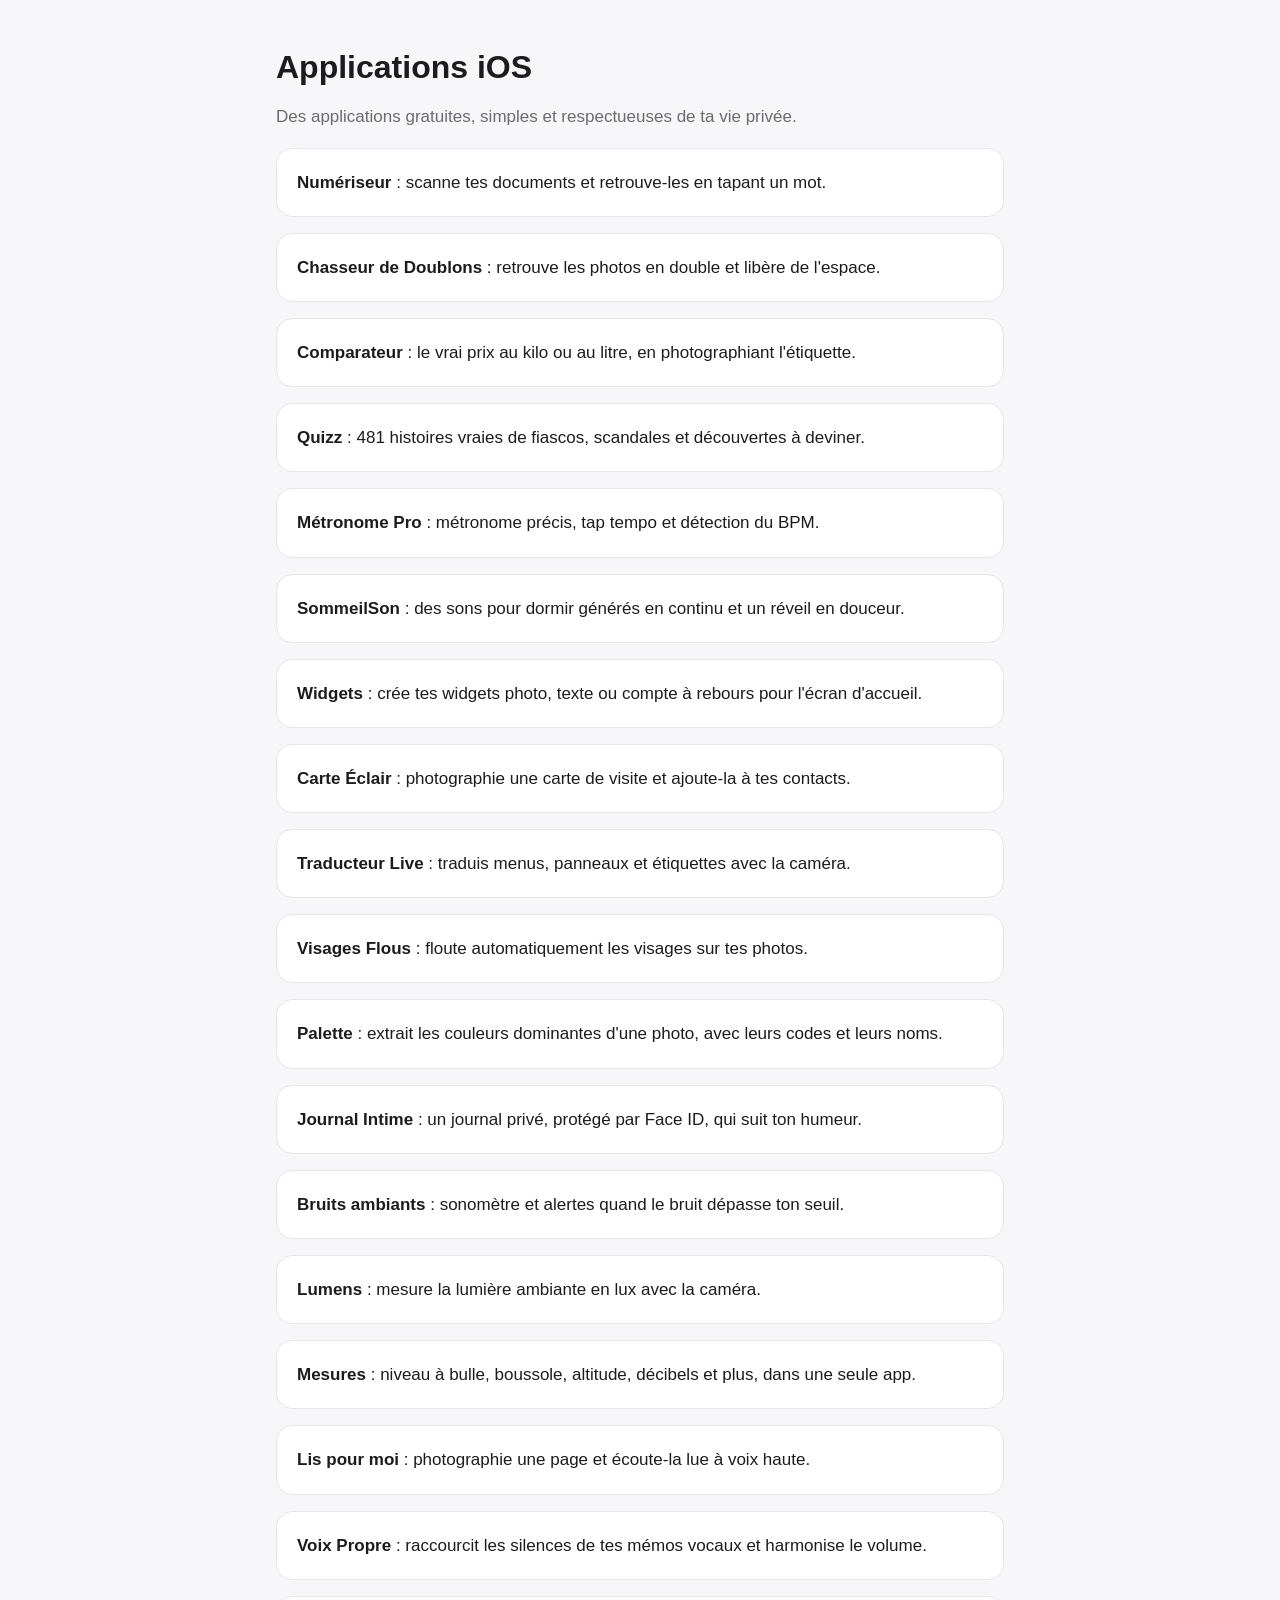
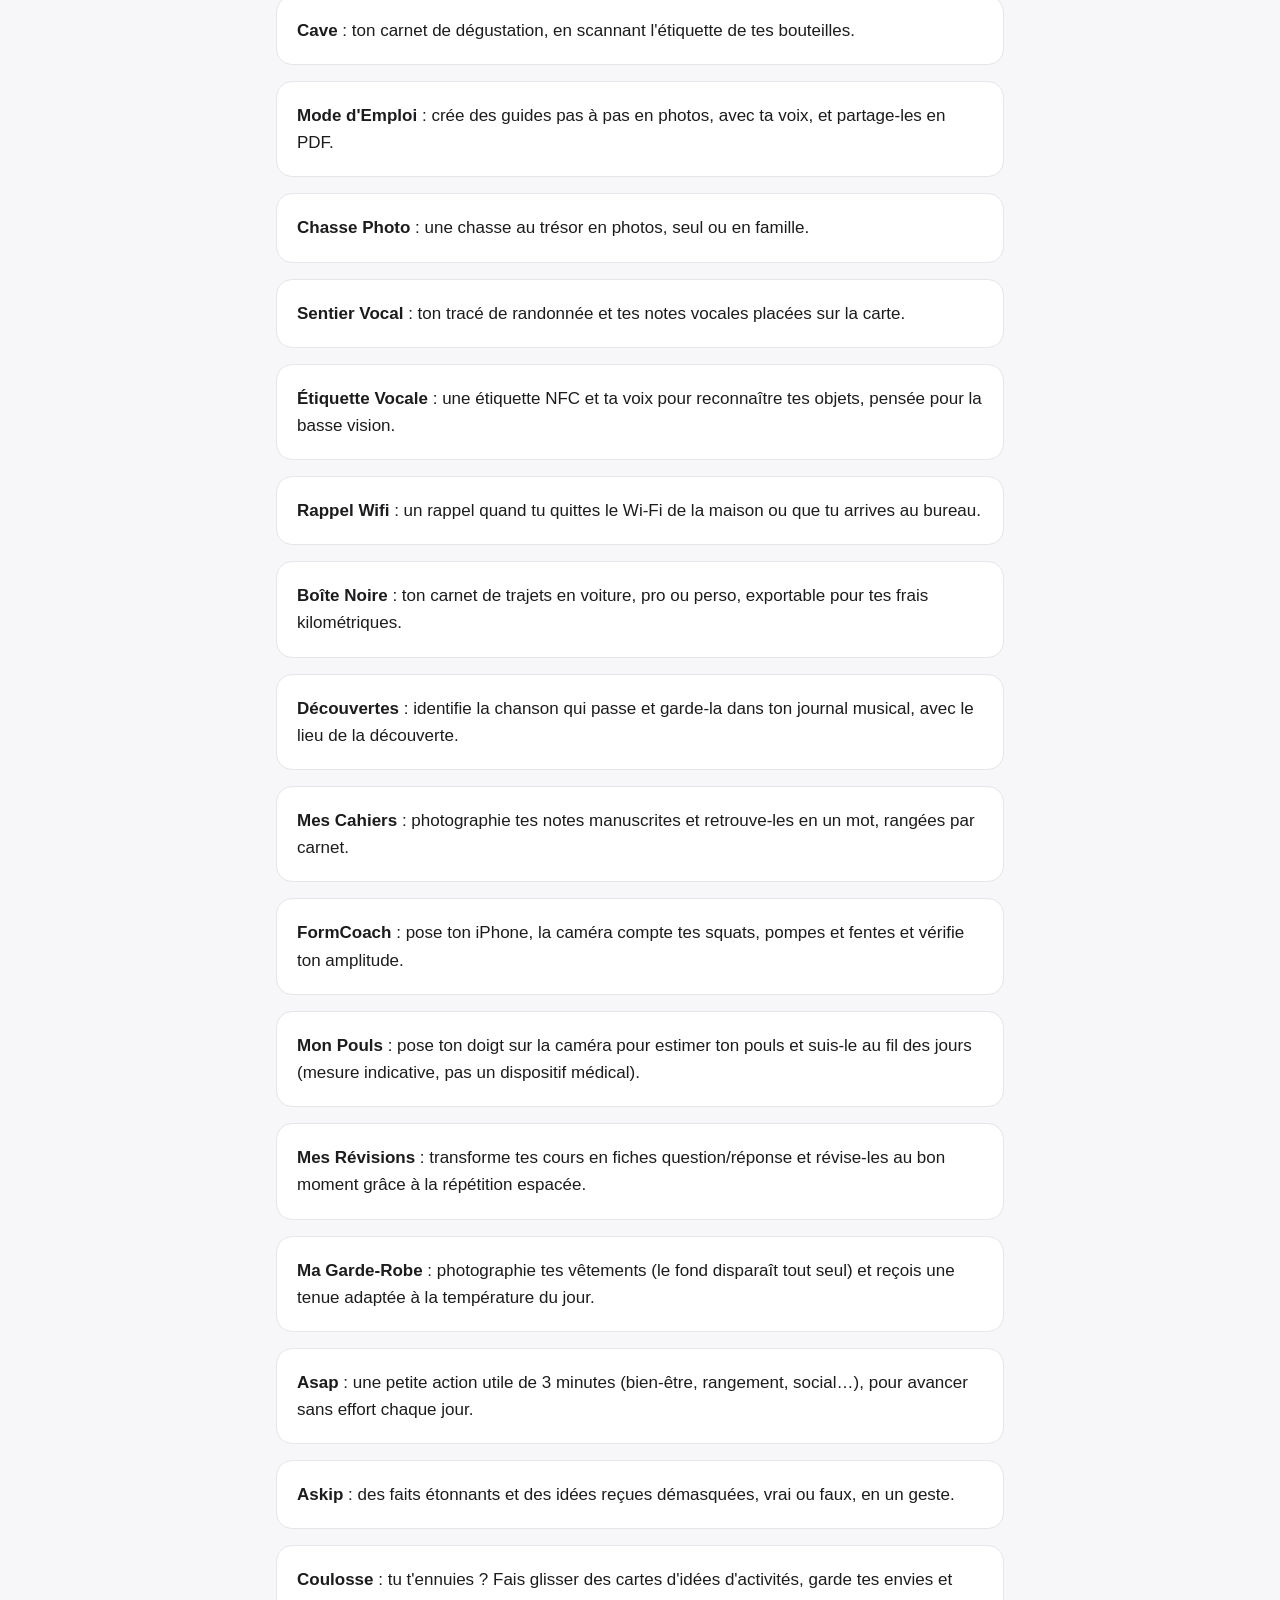
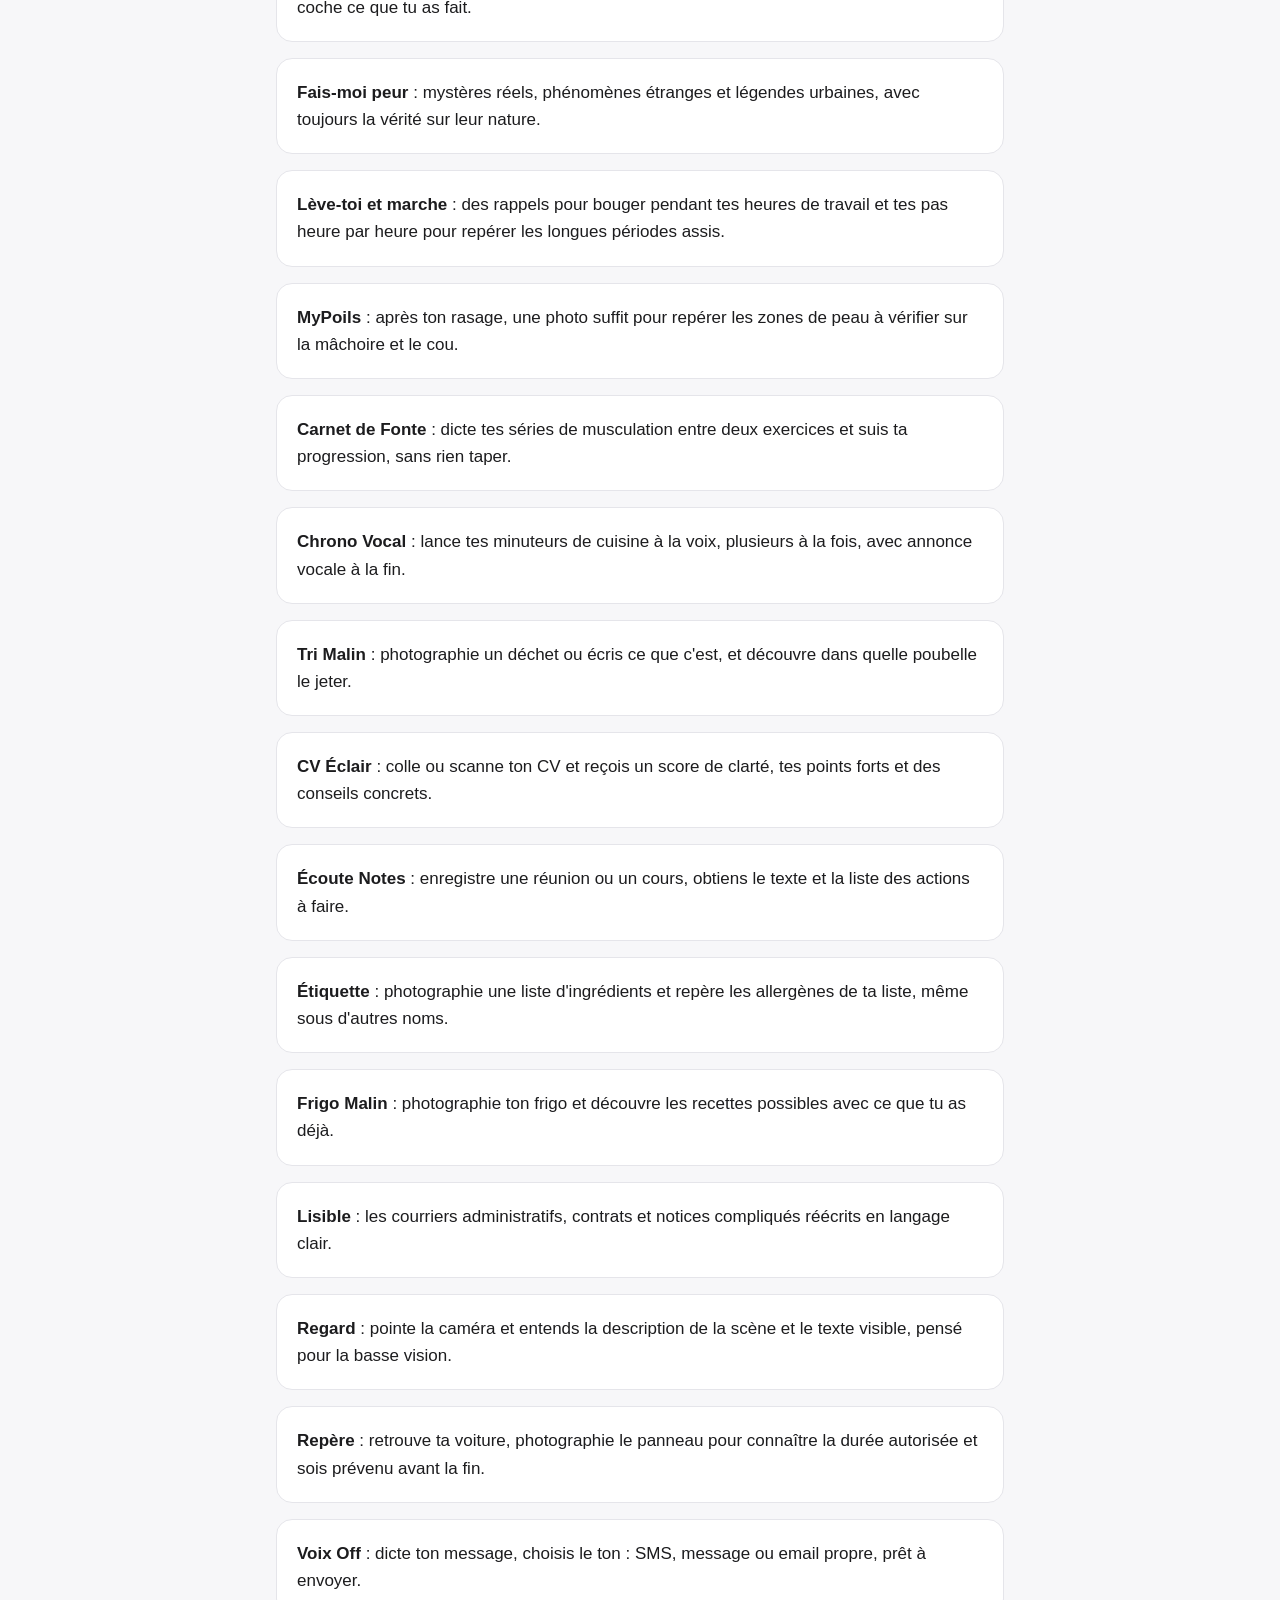
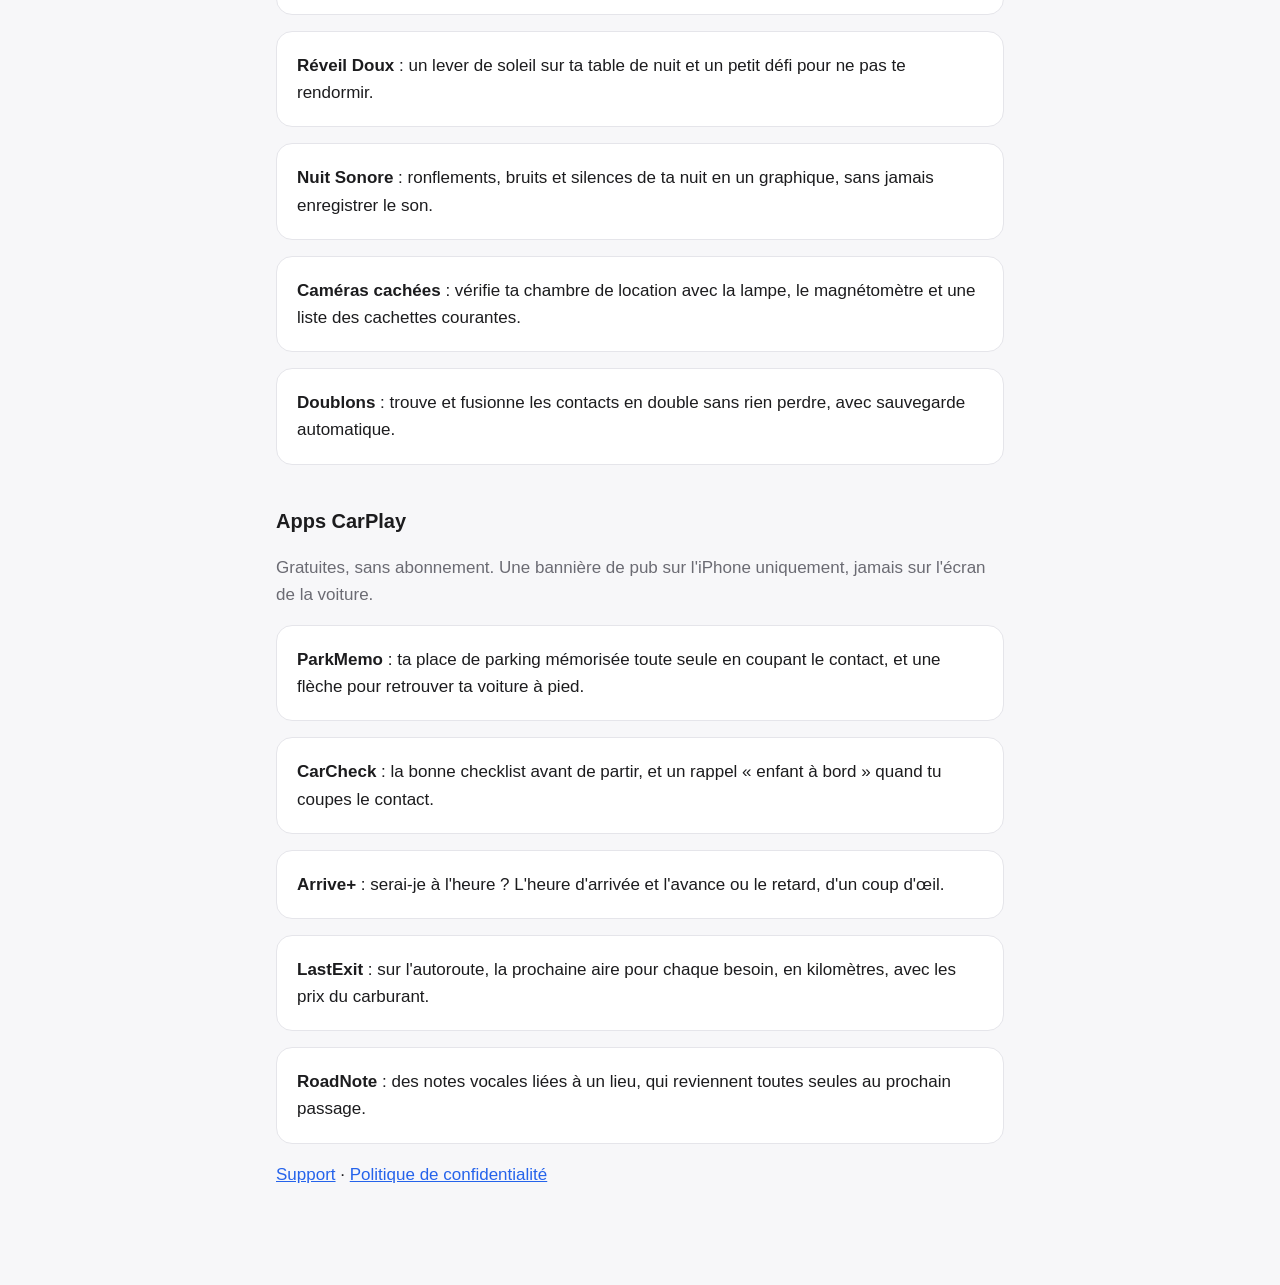
==== index.html @ b3c0c075 "CarPlay apps free with ads" ====
<!DOCTYPE html>
<html lang="fr">
<head>
  <meta charset="utf-8">
  <meta name="viewport" content="width=device-width, initial-scale=1">
  <title>Applications Thomas Bouckson</title>
  <link rel="stylesheet" href="style.css">
</head>
<body>
  <main>
    <h1>Applications iOS</h1>
    <p class="muted">Des applications gratuites, simples et respectueuses de ta vie privée.</p>

    <div class="card"><strong>Numériseur</strong> : scanne tes documents et retrouve-les en tapant un mot.</div>
    <div class="card"><strong>Chasseur de Doublons</strong> : retrouve les photos en double et libère de l'espace.</div>
    <div class="card"><strong>Comparateur</strong> : le vrai prix au kilo ou au litre, en photographiant l'étiquette.</div>
    <div class="card"><strong>Quizz</strong> : 481 histoires vraies de fiascos, scandales et découvertes à deviner.</div>
    <div class="card"><strong>Métronome Pro</strong> : métronome précis, tap tempo et détection du BPM.</div>
    <div class="card"><strong>SommeilSon</strong> : des sons pour dormir générés en continu et un réveil en douceur.</div>
    <div class="card"><strong>Widgets</strong> : crée tes widgets photo, texte ou compte à rebours pour l'écran d'accueil.</div>
    <div class="card"><strong>Carte Éclair</strong> : photographie une carte de visite et ajoute-la à tes contacts.</div>
    <div class="card"><strong>Traducteur Live</strong> : traduis menus, panneaux et étiquettes avec la caméra.</div>
    <div class="card"><strong>Visages Flous</strong> : floute automatiquement les visages sur tes photos.</div>
    <div class="card"><strong>Palette</strong> : extrait les couleurs dominantes d'une photo, avec leurs codes et leurs noms.</div>
    <div class="card"><strong>Journal Intime</strong> : un journal privé, protégé par Face ID, qui suit ton humeur.</div>
    <div class="card"><strong>Bruits ambiants</strong> : sonomètre et alertes quand le bruit dépasse ton seuil.</div>
    <div class="card"><strong>Lumens</strong> : mesure la lumière ambiante en lux avec la caméra.</div>
    <div class="card"><strong>Mesures</strong> : niveau à bulle, boussole, altitude, décibels et plus, dans une seule app.</div>
    <div class="card"><strong>Lis pour moi</strong> : photographie une page et écoute-la lue à voix haute.</div>
    <div class="card"><strong>Voix Propre</strong> : raccourcit les silences de tes mémos vocaux et harmonise le volume.</div>
    <div class="card"><strong>Cave</strong> : ton carnet de dégustation, en scannant l'étiquette de tes bouteilles.</div>
    <div class="card"><strong>Mode d'Emploi</strong> : crée des guides pas à pas en photos, avec ta voix, et partage-les en PDF.</div>
    <div class="card"><strong>Chasse Photo</strong> : une chasse au trésor en photos, seul ou en famille.</div>
    <div class="card"><strong>Sentier Vocal</strong> : ton tracé de randonnée et tes notes vocales placées sur la carte.</div>
    <div class="card"><strong>Étiquette Vocale</strong> : une étiquette NFC et ta voix pour reconnaître tes objets, pensée pour la basse vision.</div>
    <div class="card"><strong>Rappel Wifi</strong> : un rappel quand tu quittes le Wi-Fi de la maison ou que tu arrives au bureau.</div>
    <div class="card"><strong>Boîte Noire</strong> : ton carnet de trajets en voiture, pro ou perso, exportable pour tes frais kilométriques.</div>
    <div class="card"><strong>Découvertes</strong> : identifie la chanson qui passe et garde-la dans ton journal musical, avec le lieu de la découverte.</div>
    <div class="card"><strong>Mes Cahiers</strong> : photographie tes notes manuscrites et retrouve-les en un mot, rangées par carnet.</div>
    <div class="card"><strong>FormCoach</strong> : pose ton iPhone, la caméra compte tes squats, pompes et fentes et vérifie ton amplitude.</div>
    <div class="card"><strong>Mon Pouls</strong> : pose ton doigt sur la caméra pour estimer ton pouls et suis-le au fil des jours (mesure indicative, pas un dispositif médical).</div>
    <div class="card"><strong>Mes Révisions</strong> : transforme tes cours en fiches question/réponse et révise-les au bon moment grâce à la répétition espacée.</div>
    <div class="card"><strong>Ma Garde-Robe</strong> : photographie tes vêtements (le fond disparaît tout seul) et reçois une tenue adaptée à la température du jour.</div>
    <div class="card"><strong>Asap</strong> : une petite action utile de 3 minutes (bien-être, rangement, social…), pour avancer sans effort chaque jour.</div>
    <div class="card"><strong>Askip</strong> : des faits étonnants et des idées reçues démasquées, vrai ou faux, en un geste.</div>
    <div class="card"><strong>Coulosse</strong> : tu t'ennuies ? Fais glisser des cartes d'idées d'activités, garde tes envies et coche ce que tu as fait.</div>
    <div class="card"><strong>Fais-moi peur</strong> : mystères réels, phénomènes étranges et légendes urbaines, avec toujours la vérité sur leur nature.</div>
    <div class="card"><strong>Lève-toi et marche</strong> : des rappels pour bouger pendant tes heures de travail et tes pas heure par heure pour repérer les longues périodes assis.</div>
    <div class="card"><strong>MyPoils</strong> : après ton rasage, une photo suffit pour repérer les zones de peau à vérifier sur la mâchoire et le cou.</div>
    <div class="card"><strong>Carnet de Fonte</strong> : dicte tes séries de musculation entre deux exercices et suis ta progression, sans rien taper.</div>
    <div class="card"><strong>Chrono Vocal</strong> : lance tes minuteurs de cuisine à la voix, plusieurs à la fois, avec annonce vocale à la fin.</div>
    <div class="card"><strong>Tri Malin</strong> : photographie un déchet ou écris ce que c'est, et découvre dans quelle poubelle le jeter.</div>
    <div class="card"><strong>CV Éclair</strong> : colle ou scanne ton CV et reçois un score de clarté, tes points forts et des conseils concrets.</div>
    <div class="card"><strong>Écoute Notes</strong> : enregistre une réunion ou un cours, obtiens le texte et la liste des actions à faire.</div>
    <div class="card"><strong>Étiquette</strong> : photographie une liste d'ingrédients et repère les allergènes de ta liste, même sous d'autres noms.</div>
    <div class="card"><strong>Frigo Malin</strong> : photographie ton frigo et découvre les recettes possibles avec ce que tu as déjà.</div>
    <div class="card"><strong>Lisible</strong> : les courriers administratifs, contrats et notices compliqués réécrits en langage clair.</div>
    <div class="card"><strong>Regard</strong> : pointe la caméra et entends la description de la scène et le texte visible, pensé pour la basse vision.</div>
    <div class="card"><strong>Repère</strong> : retrouve ta voiture, photographie le panneau pour connaître la durée autorisée et sois prévenu avant la fin.</div>
    <div class="card"><strong>Voix Off</strong> : dicte ton message, choisis le ton : SMS, message ou email propre, prêt à envoyer.</div>
    <div class="card"><strong>Réveil Doux</strong> : un lever de soleil sur ta table de nuit et un petit défi pour ne pas te rendormir.</div>
    <div class="card"><strong>Nuit Sonore</strong> : ronflements, bruits et silences de ta nuit en un graphique, sans jamais enregistrer le son.</div>
    <div class="card"><strong>Caméras cachées</strong> : vérifie ta chambre de location avec la lampe, le magnétomètre et une liste des cachettes courantes.</div>
    <div class="card"><strong>Doublons</strong> : trouve et fusionne les contacts en double sans rien perdre, avec sauvegarde automatique.</div>

    <h2>Apps CarPlay</h2>
    <p class="muted">Gratuites, sans abonnement. Une bannière de pub sur l'iPhone uniquement, jamais sur l'écran de la voiture.</p>
    <div class="card"><strong>ParkMemo</strong> : ta place de parking mémorisée toute seule en coupant le contact, et une flèche pour retrouver ta voiture à pied.</div>
    <div class="card"><strong>CarCheck</strong> : la bonne checklist avant de partir, et un rappel « enfant à bord » quand tu coupes le contact.</div>
    <div class="card"><strong>Arrive+</strong> : serai-je à l'heure ? L'heure d'arrivée et l'avance ou le retard, d'un coup d'œil.</div>
    <div class="card"><strong>LastExit</strong> : sur l'autoroute, la prochaine aire pour chaque besoin, en kilomètres, avec les prix du carburant.</div>
    <div class="card"><strong>RoadNote</strong> : des notes vocales liées à un lieu, qui reviennent toutes seules au prochain passage.</div>

    <p><a href="support.html">Support</a> · <a href="confidentialite.html">Politique de confidentialité</a></p>
  </main>
</body>
</html>
---- style.css ----
:root {
  --bg: #f7f7f9;
  --card: #ffffff;
  --text: #1c1c1e;
  --muted: #6b6b73;
  --accent: #2563eb;
  --border: #e5e5ea;
}

@media (prefers-color-scheme: dark) {
  :root {
    --bg: #0f0f12;
    --card: #1c1c21;
    --text: #f2f2f7;
    --muted: #a1a1aa;
    --accent: #60a5fa;
    --border: #2c2c33;
  }
}

* { box-sizing: border-box; }

body {
  margin: 0;
  background: var(--bg);
  color: var(--text);
  font: 17px/1.6 -apple-system, BlinkMacSystemFont, "Segoe UI", Roboto, sans-serif;
}

main {
  max-width: 760px;
  margin: 0 auto;
  padding: 48px 16px 80px;
}

h1 { font-size: 2rem; line-height: 1.2; margin: 0 0 8px; }
h2 { font-size: 1.25rem; margin: 40px 0 8px; }
p, li { color: var(--text); }
.muted { color: var(--muted); }
a { color: var(--accent); }

.card {
  background: var(--card);
  border: 1px solid var(--border);
  border-radius: 16px;
  padding: 20px;
  margin: 16px 0;
}

table { width: 100%; border-collapse: collapse; font-size: 0.95rem; }
th, td { text-align: left; padding: 10px 8px; border-bottom: 1px solid var(--border); vertical-align: top; }
th { color: var(--muted); font-weight: 600; }

nav { margin-bottom: 32px; }
nav a { margin-right: 16px; text-decoration: none; }
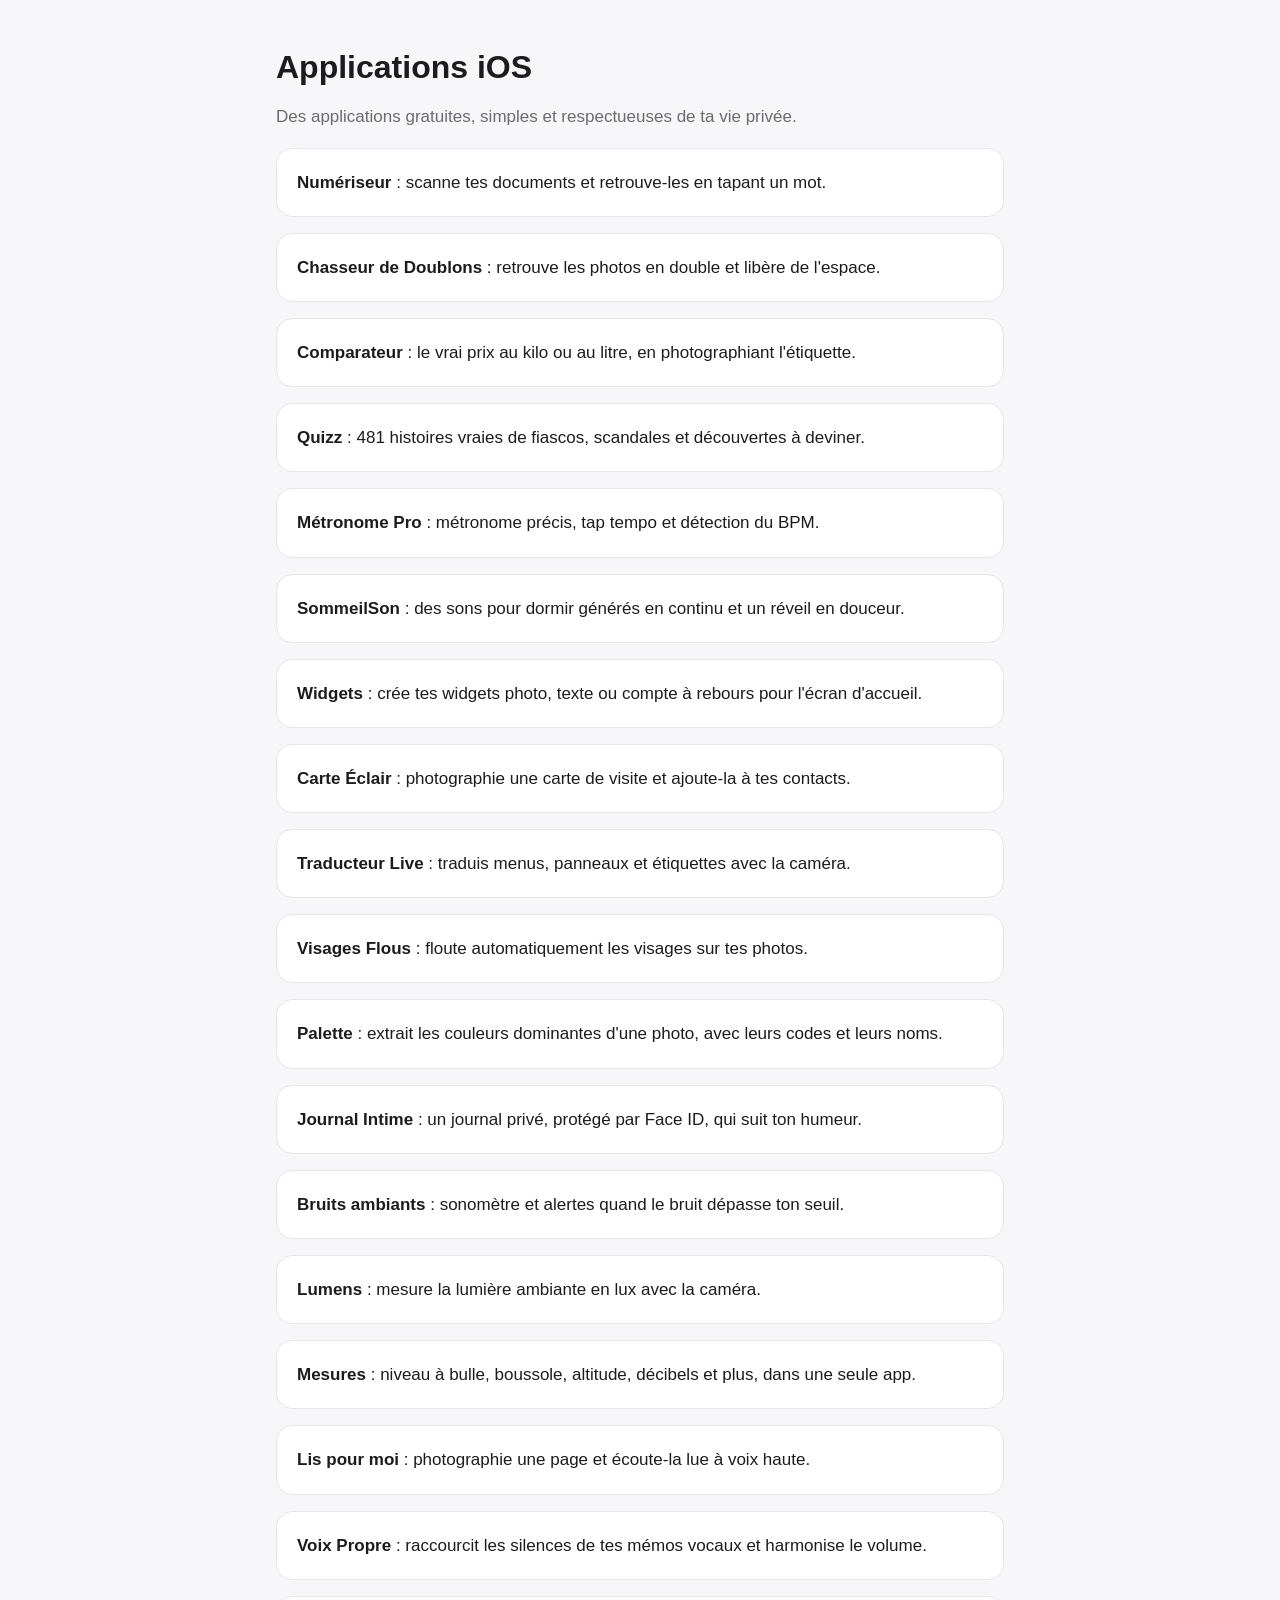
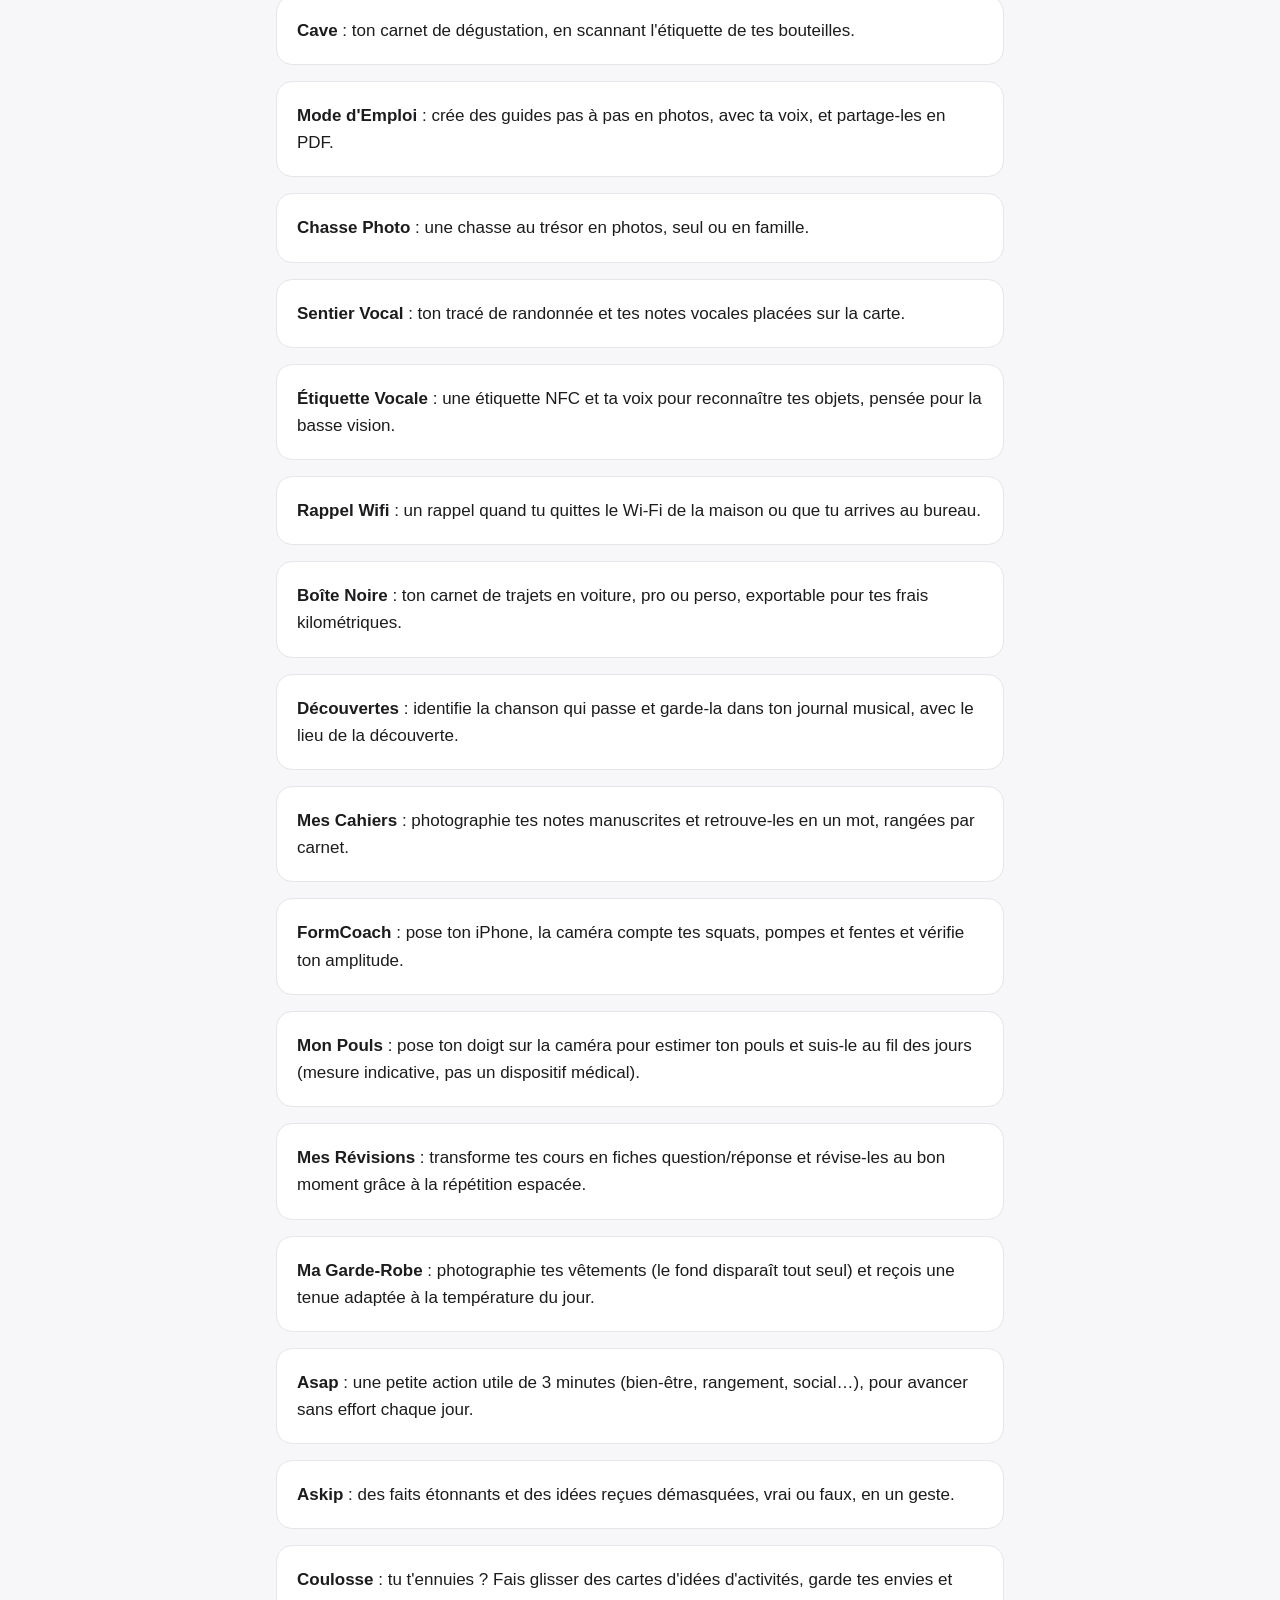
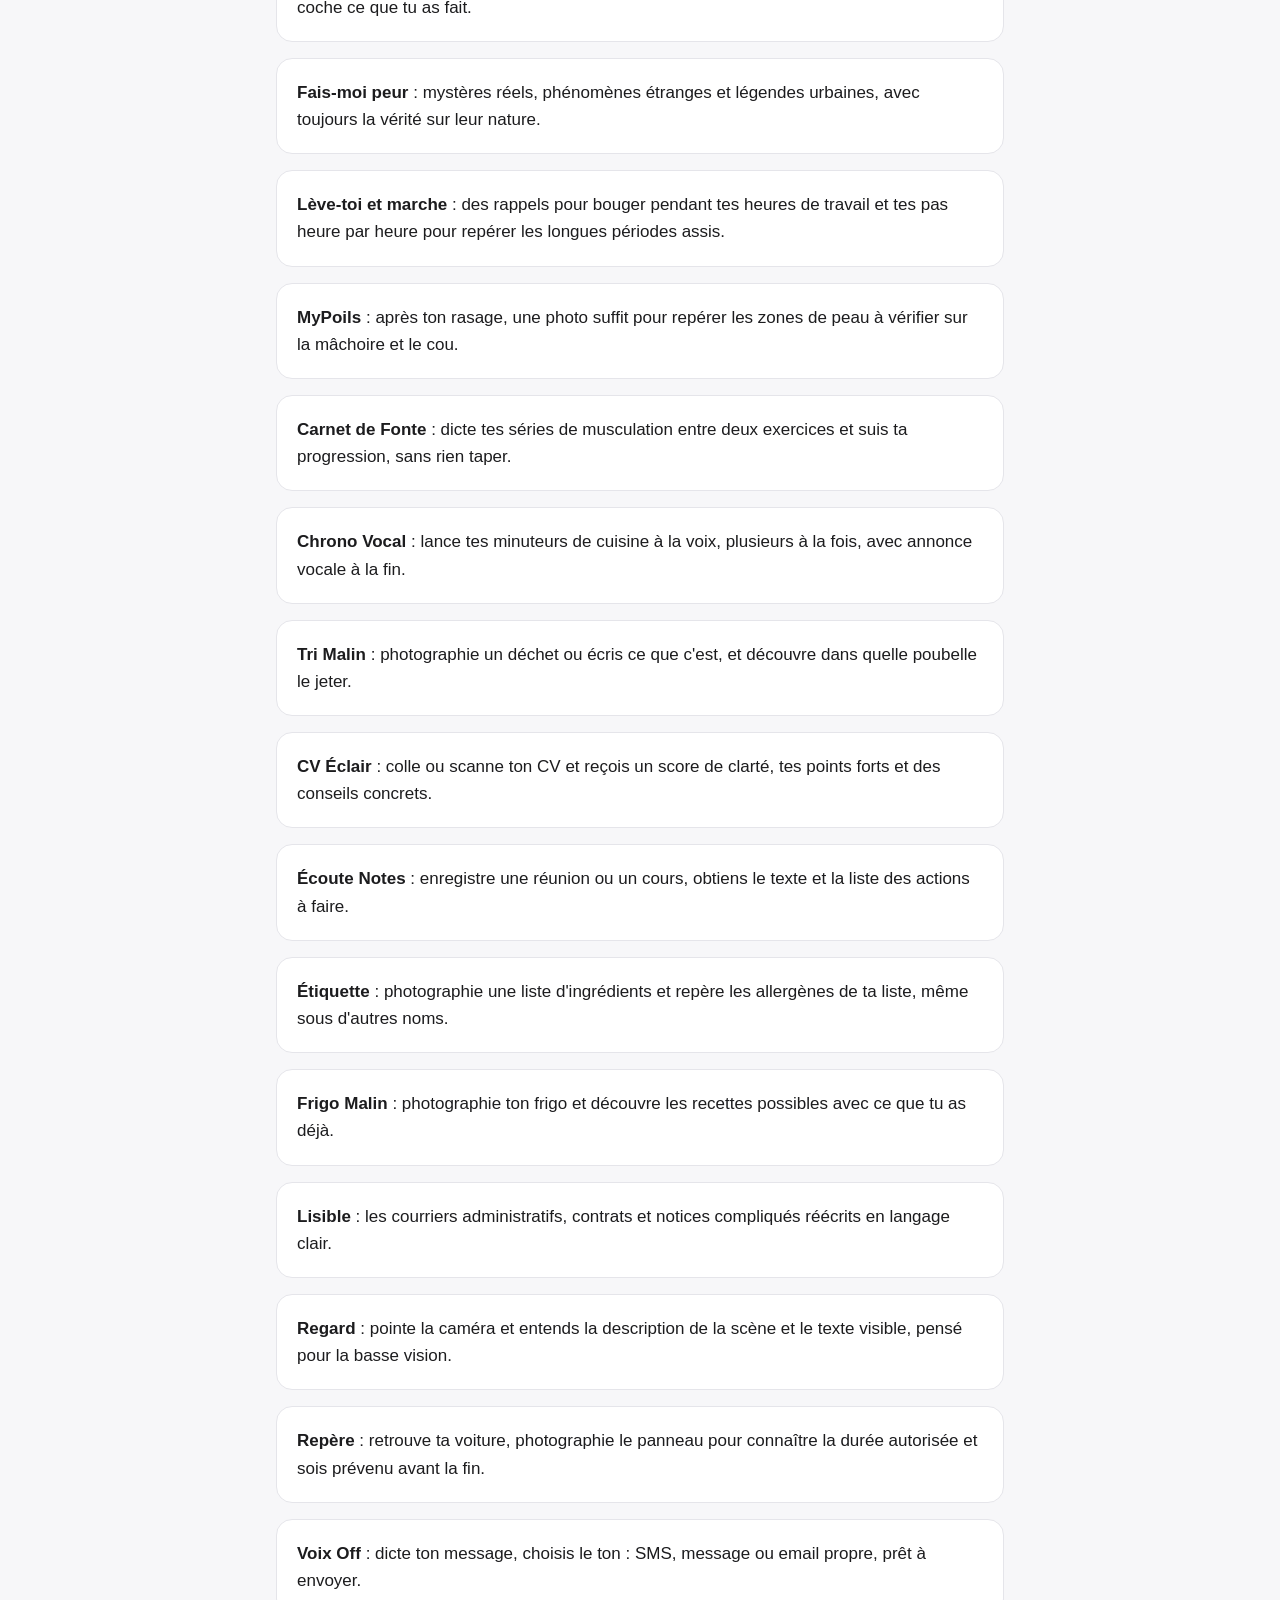
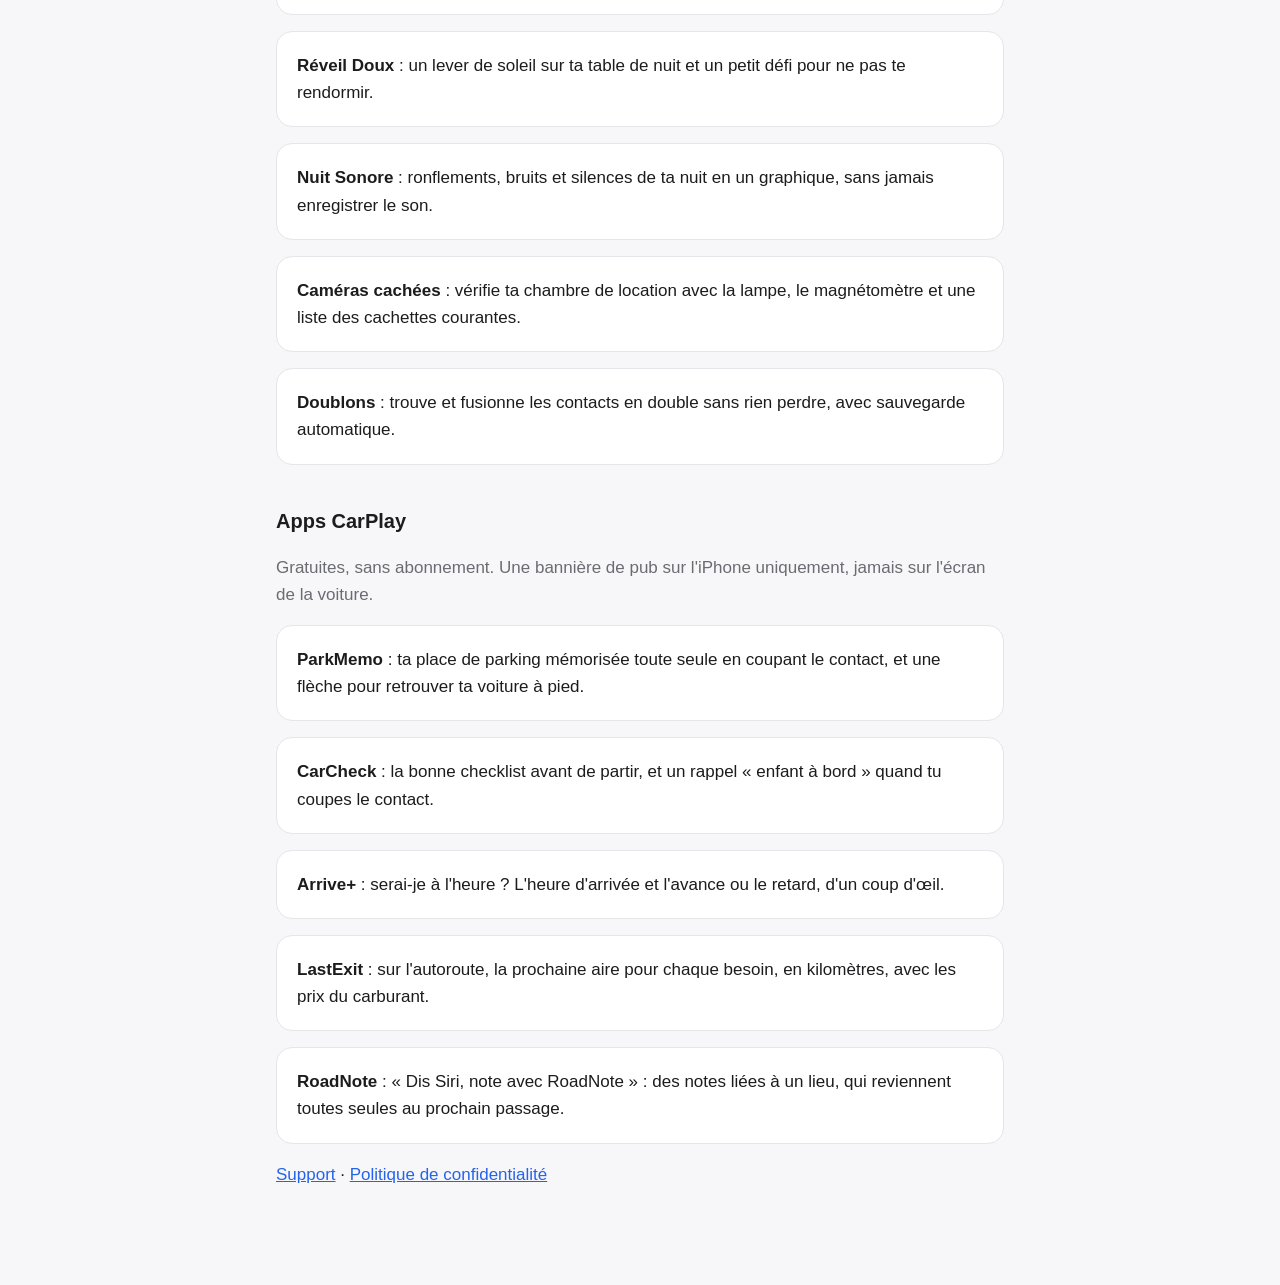
==== commit af5bb5e1: "RoadNote Siri" ====
--- a/index.html
+++ b/index.html
@@ -69,7 +69,7 @@
     <div class="card"><strong>CarCheck</strong> : la bonne checklist avant de partir, et un rappel « enfant à bord » quand tu coupes le contact.</div>
     <div class="card"><strong>Arrive+</strong> : serai-je à l'heure ? L'heure d'arrivée et l'avance ou le retard, d'un coup d'œil.</div>
     <div class="card"><strong>LastExit</strong> : sur l'autoroute, la prochaine aire pour chaque besoin, en kilomètres, avec les prix du carburant.</div>
-    <div class="card"><strong>RoadNote</strong> : des notes vocales liées à un lieu, qui reviennent toutes seules au prochain passage.</div>
+    <div class="card"><strong>RoadNote</strong> : « Dis Siri, note avec RoadNote » : des notes liées à un lieu, qui reviennent toutes seules au prochain passage.</div>
 
     <p><a href="support.html">Support</a> · <a href="confidentialite.html">Politique de confidentialité</a></p>
   </main>
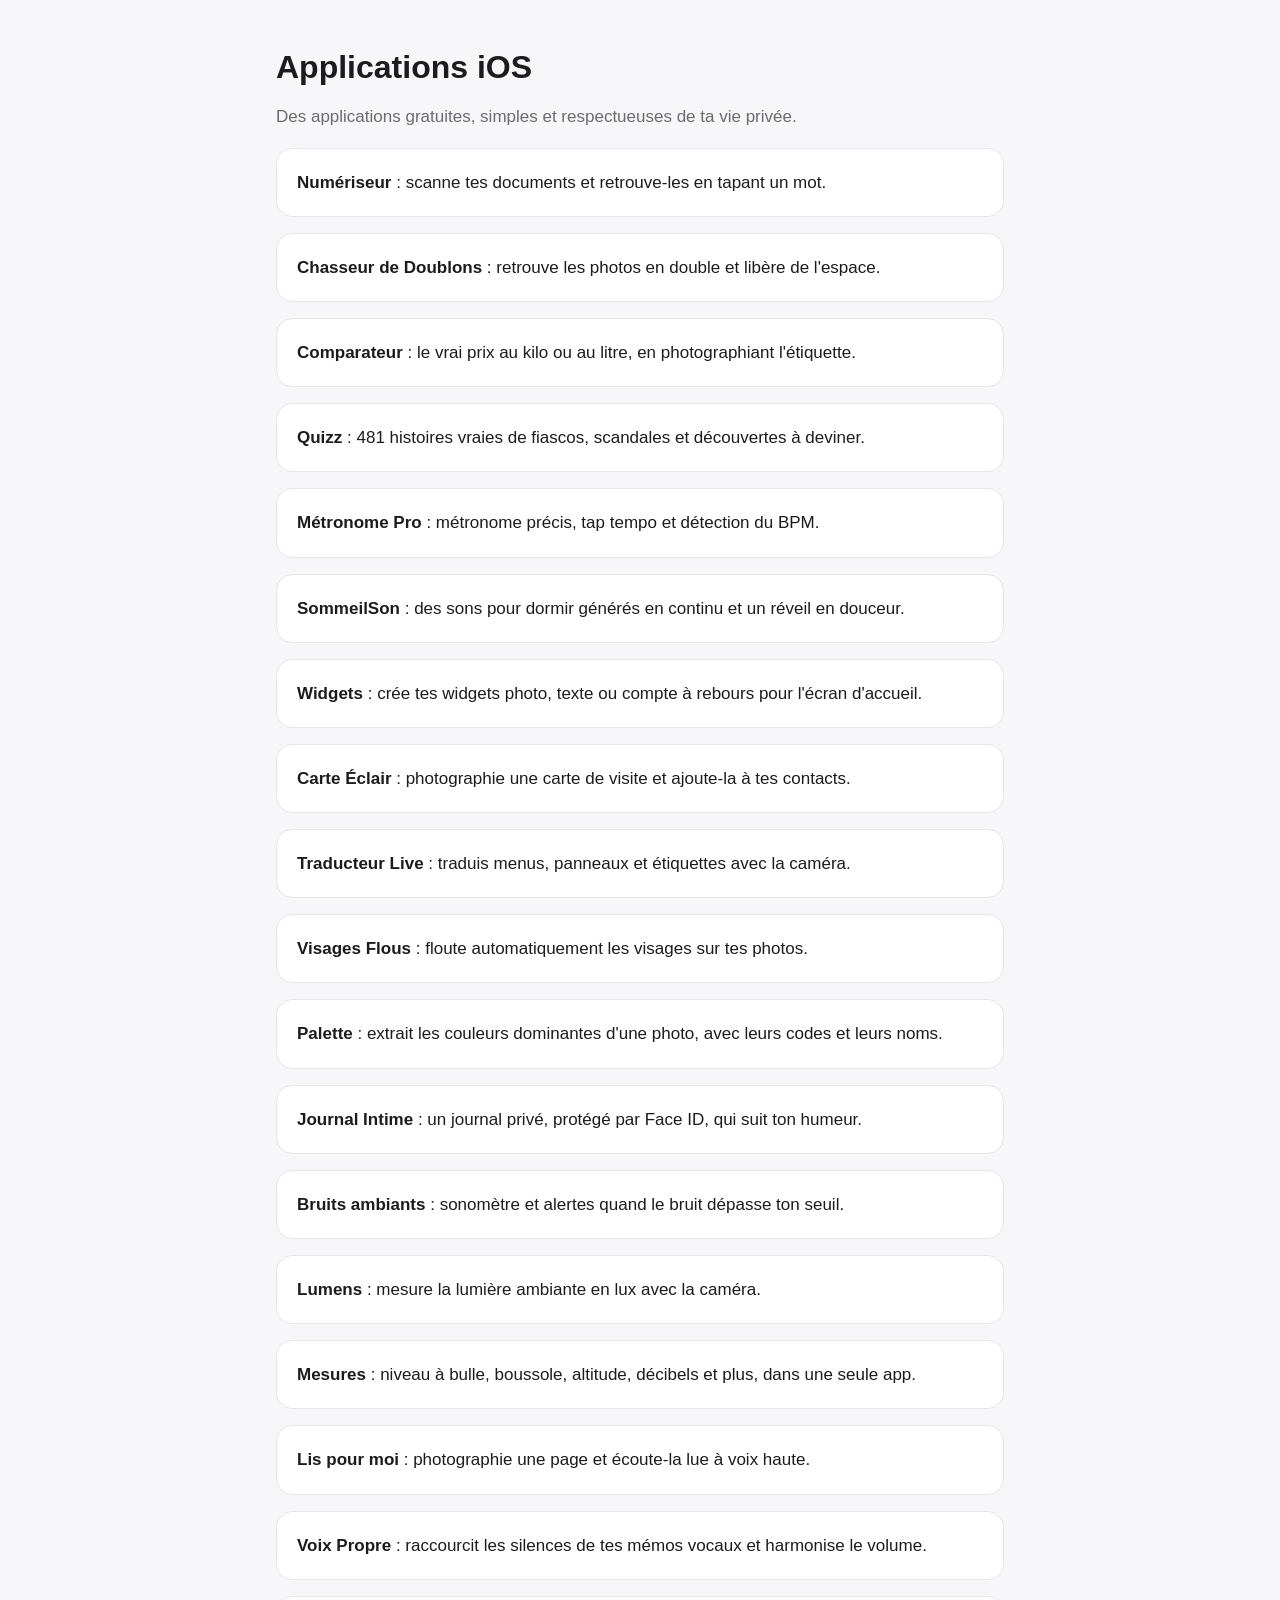
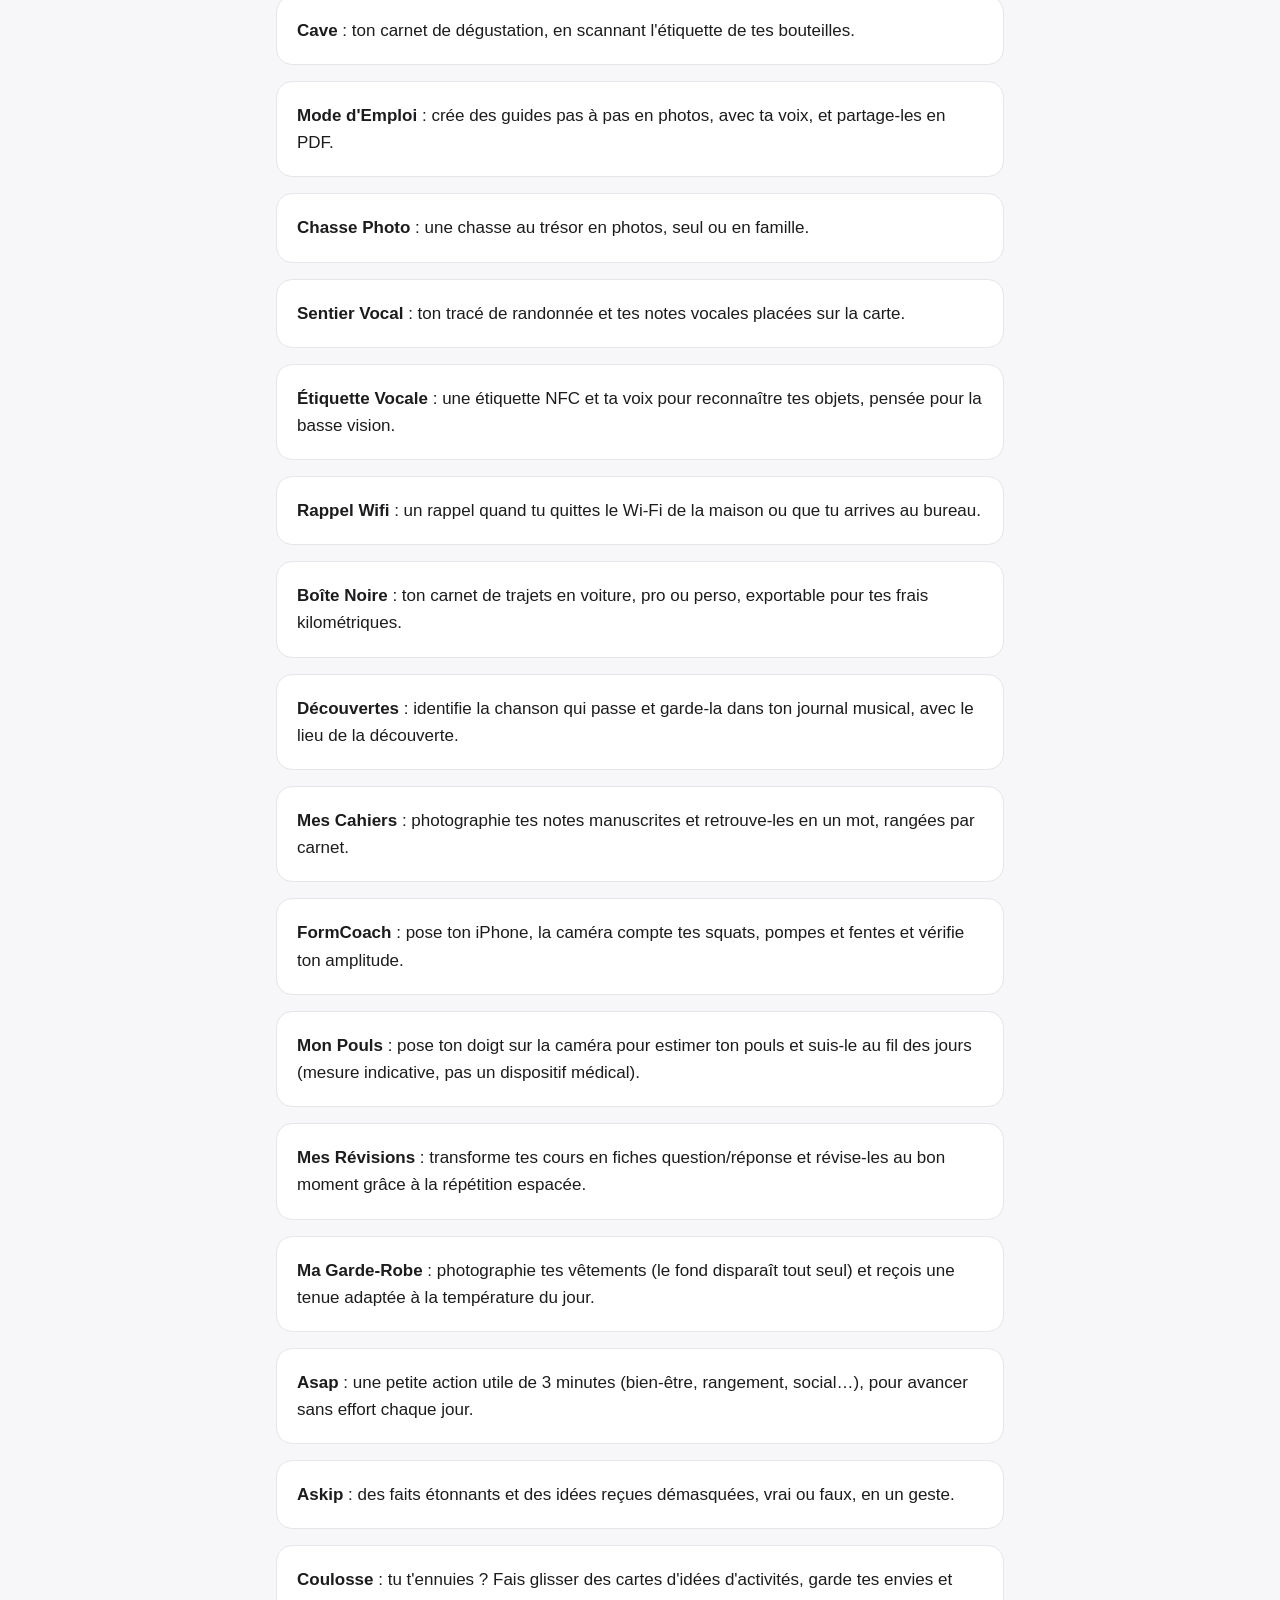
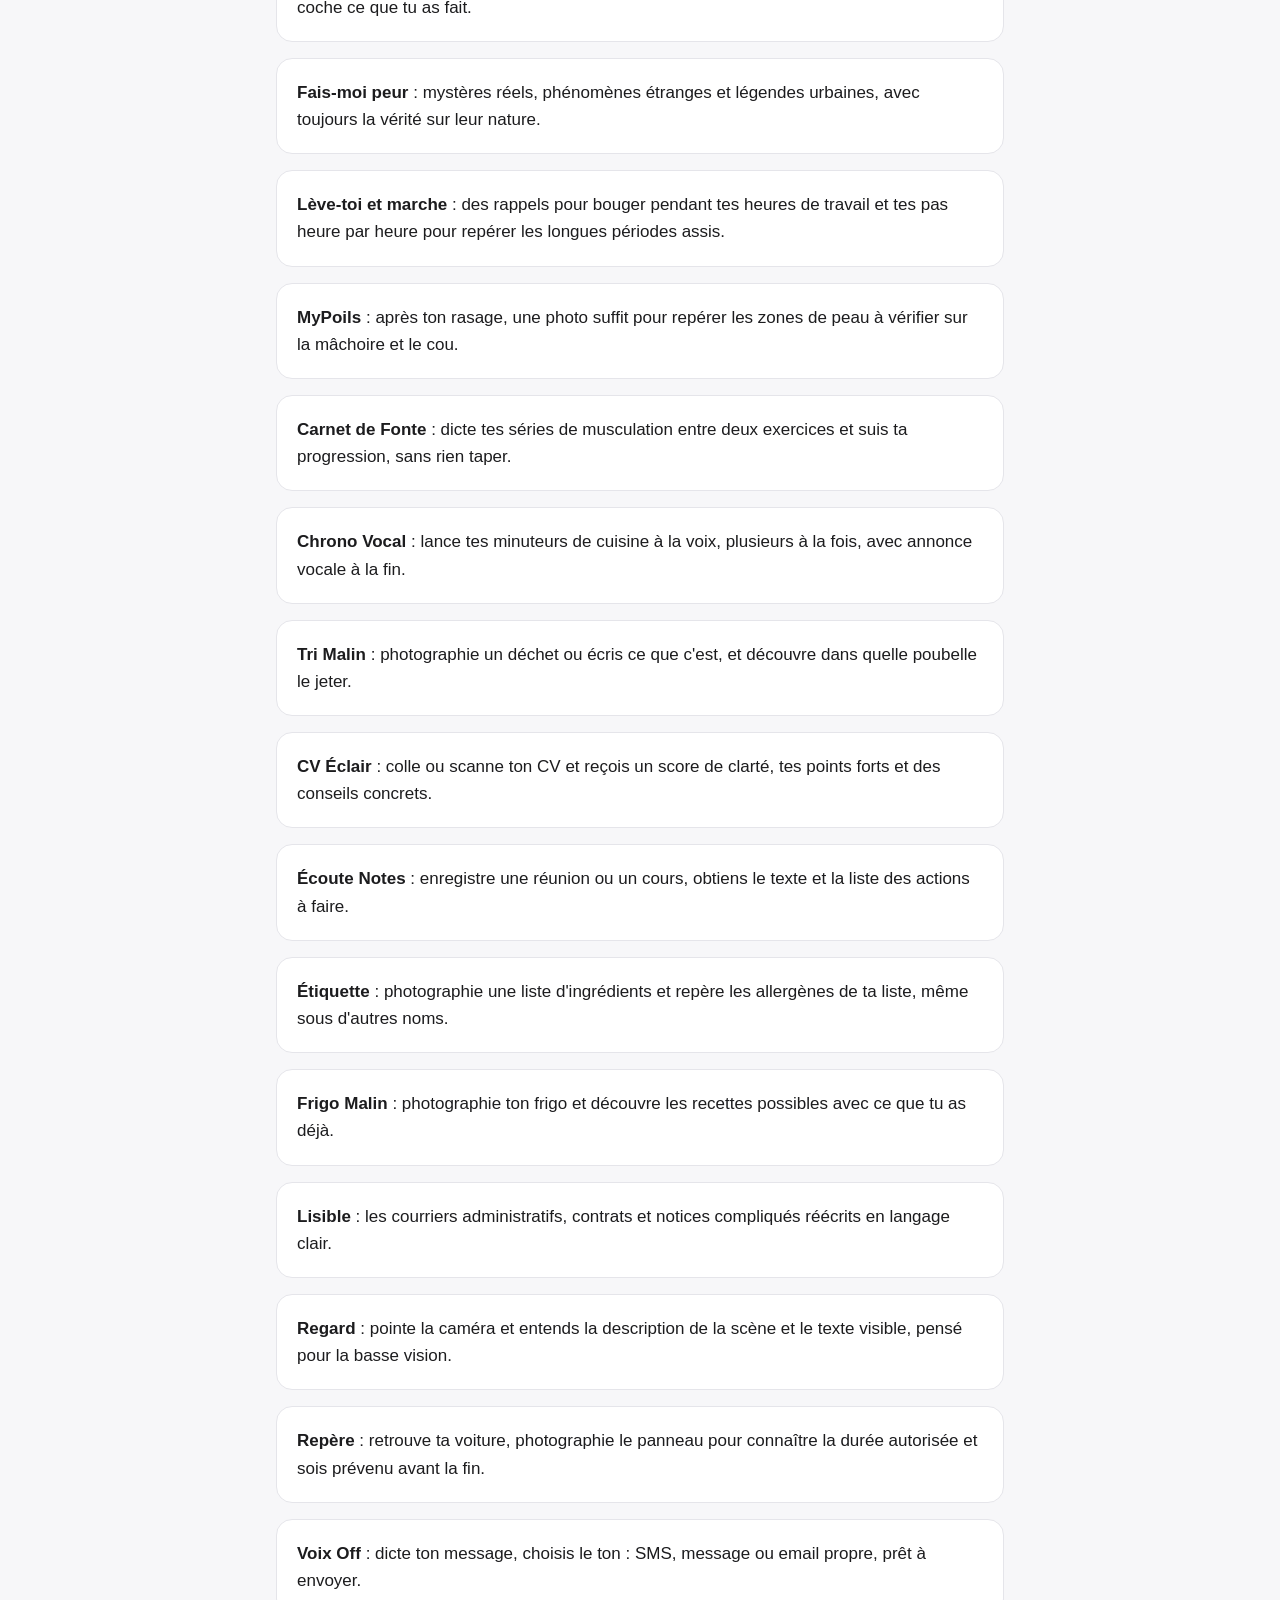
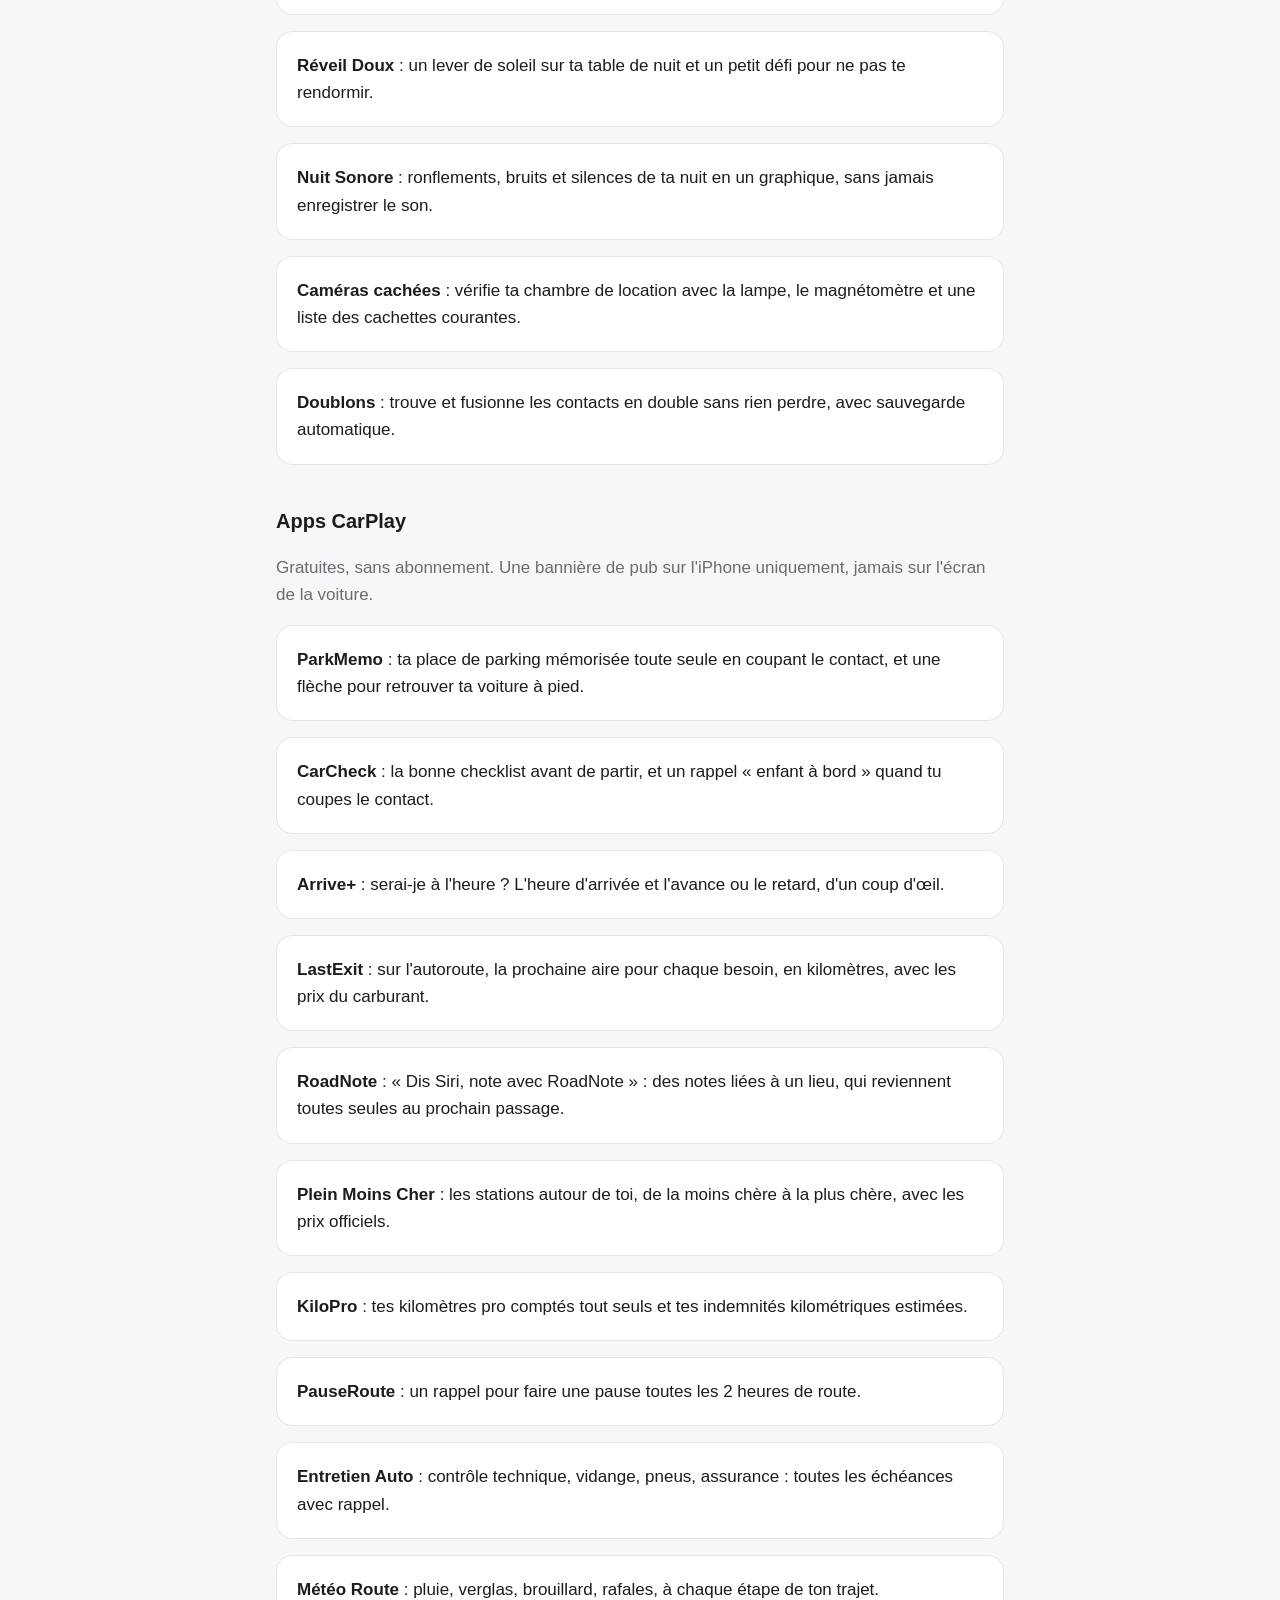
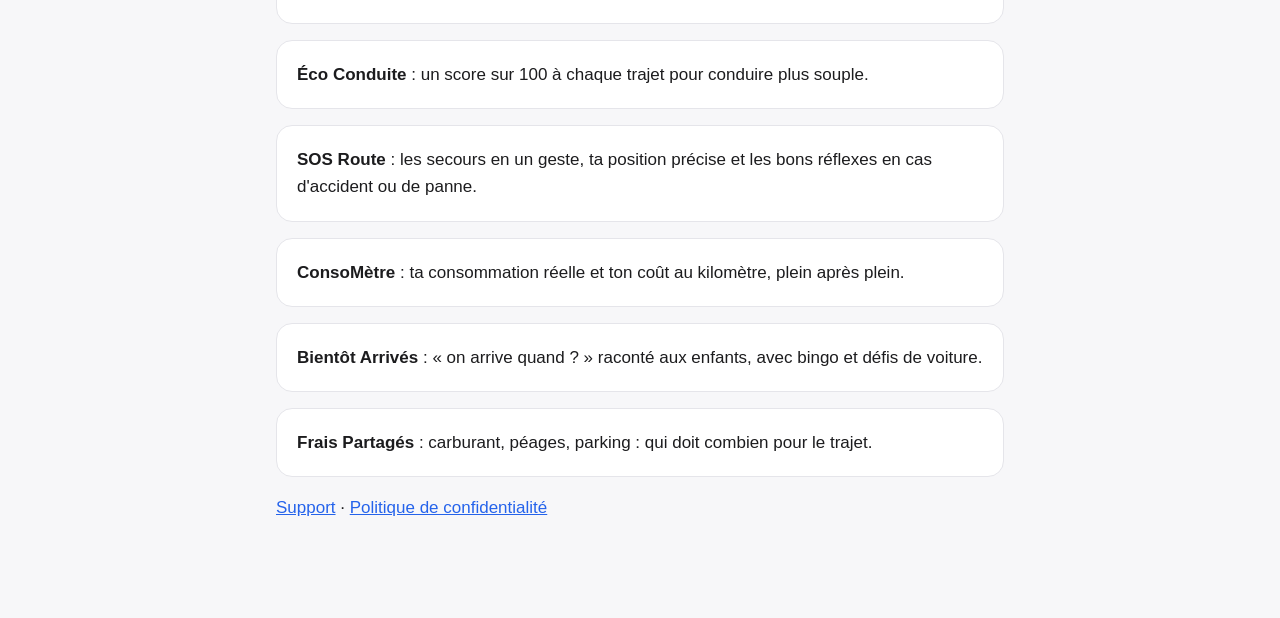
==== commit d8c208d3: "update site" ====
--- a/index.html
+++ b/index.html
@@ -70,6 +70,16 @@
     <div class="card"><strong>Arrive+</strong> : serai-je à l'heure ? L'heure d'arrivée et l'avance ou le retard, d'un coup d'œil.</div>
     <div class="card"><strong>LastExit</strong> : sur l'autoroute, la prochaine aire pour chaque besoin, en kilomètres, avec les prix du carburant.</div>
     <div class="card"><strong>RoadNote</strong> : « Dis Siri, note avec RoadNote » : des notes liées à un lieu, qui reviennent toutes seules au prochain passage.</div>
+    <div class="card"><strong>Plein Moins Cher</strong> : les stations autour de toi, de la moins chère à la plus chère, avec les prix officiels.</div>
+    <div class="card"><strong>KiloPro</strong> : tes kilomètres pro comptés tout seuls et tes indemnités kilométriques estimées.</div>
+    <div class="card"><strong>PauseRoute</strong> : un rappel pour faire une pause toutes les 2 heures de route.</div>
+    <div class="card"><strong>Entretien Auto</strong> : contrôle technique, vidange, pneus, assurance : toutes les échéances avec rappel.</div>
+    <div class="card"><strong>Météo Route</strong> : pluie, verglas, brouillard, rafales, à chaque étape de ton trajet.</div>
+    <div class="card"><strong>Éco Conduite</strong> : un score sur 100 à chaque trajet pour conduire plus souple.</div>
+    <div class="card"><strong>SOS Route</strong> : les secours en un geste, ta position précise et les bons réflexes en cas d'accident ou de panne.</div>
+    <div class="card"><strong>ConsoMètre</strong> : ta consommation réelle et ton coût au kilomètre, plein après plein.</div>
+    <div class="card"><strong>Bientôt Arrivés</strong> : « on arrive quand ? » raconté aux enfants, avec bingo et défis de voiture.</div>
+    <div class="card"><strong>Frais Partagés</strong> : carburant, péages, parking : qui doit combien pour le trajet.</div>
 
     <p><a href="support.html">Support</a> · <a href="confidentialite.html">Politique de confidentialité</a></p>
   </main>
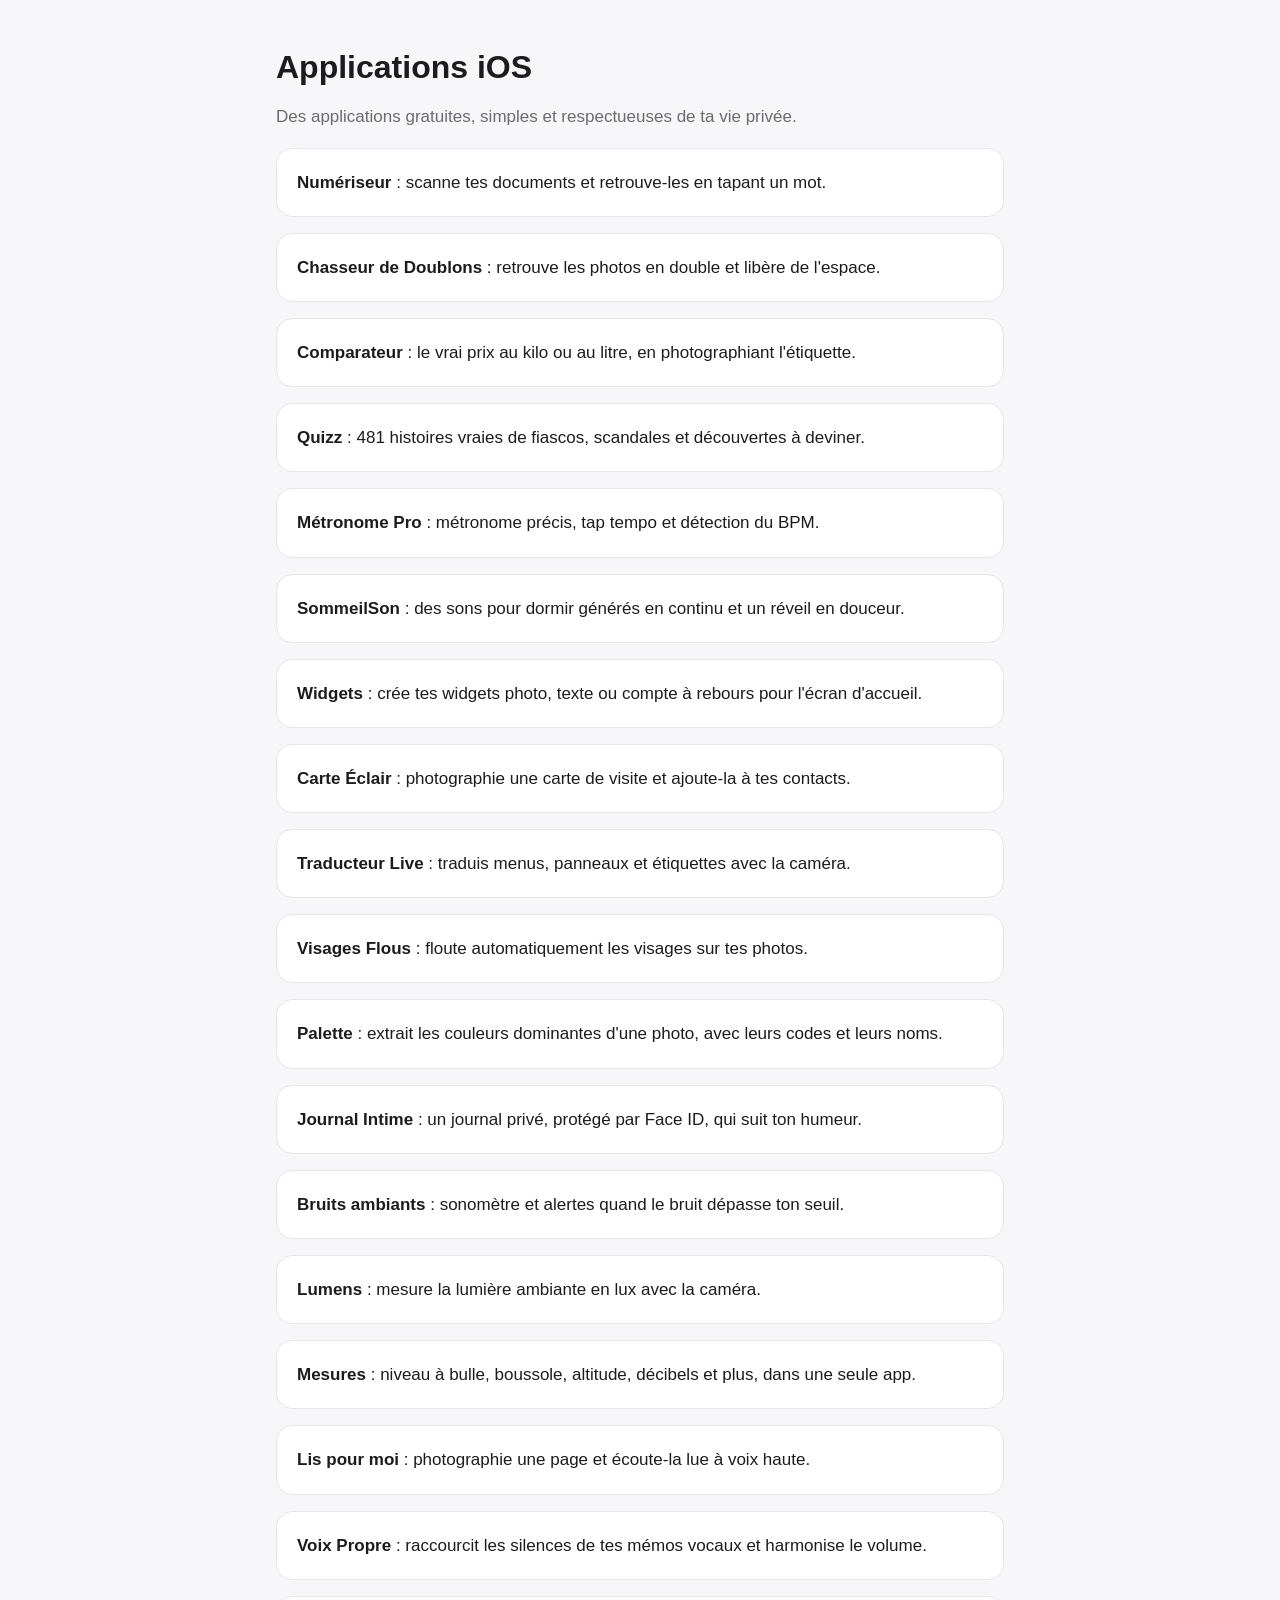
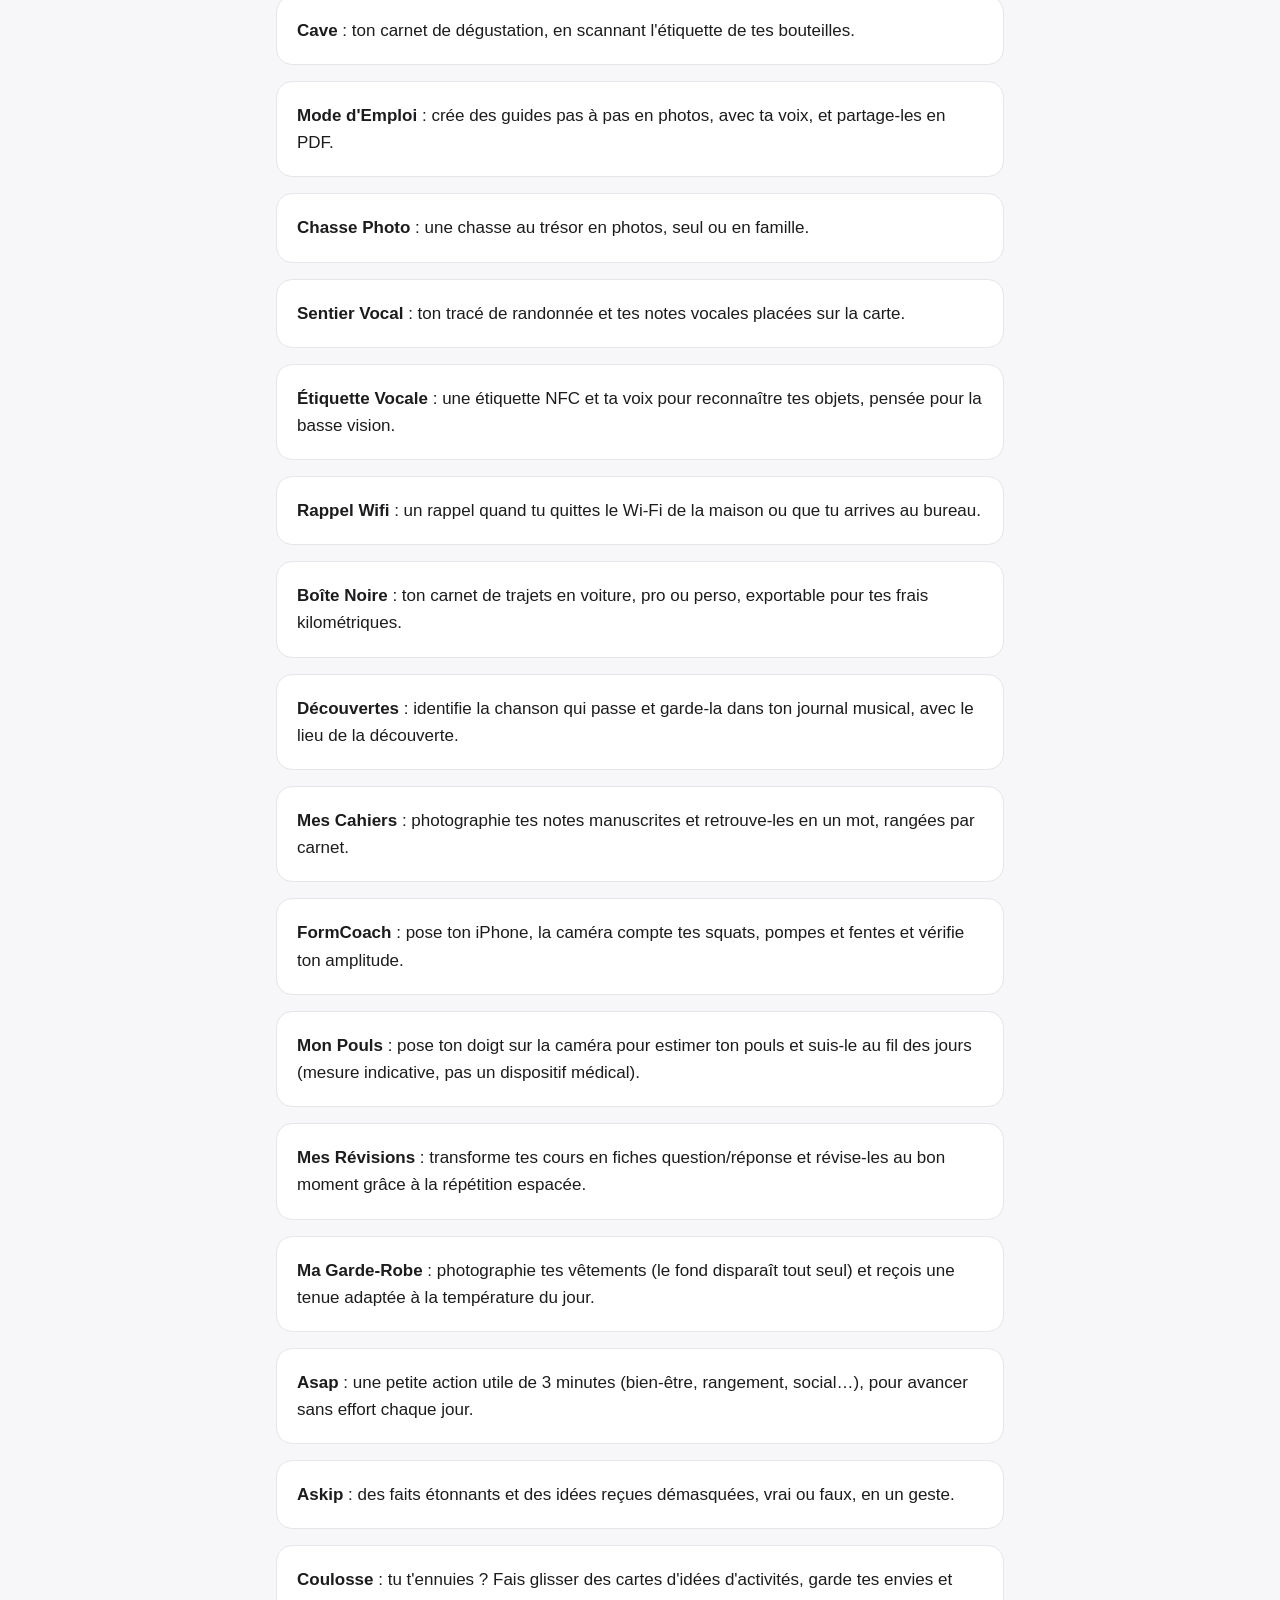
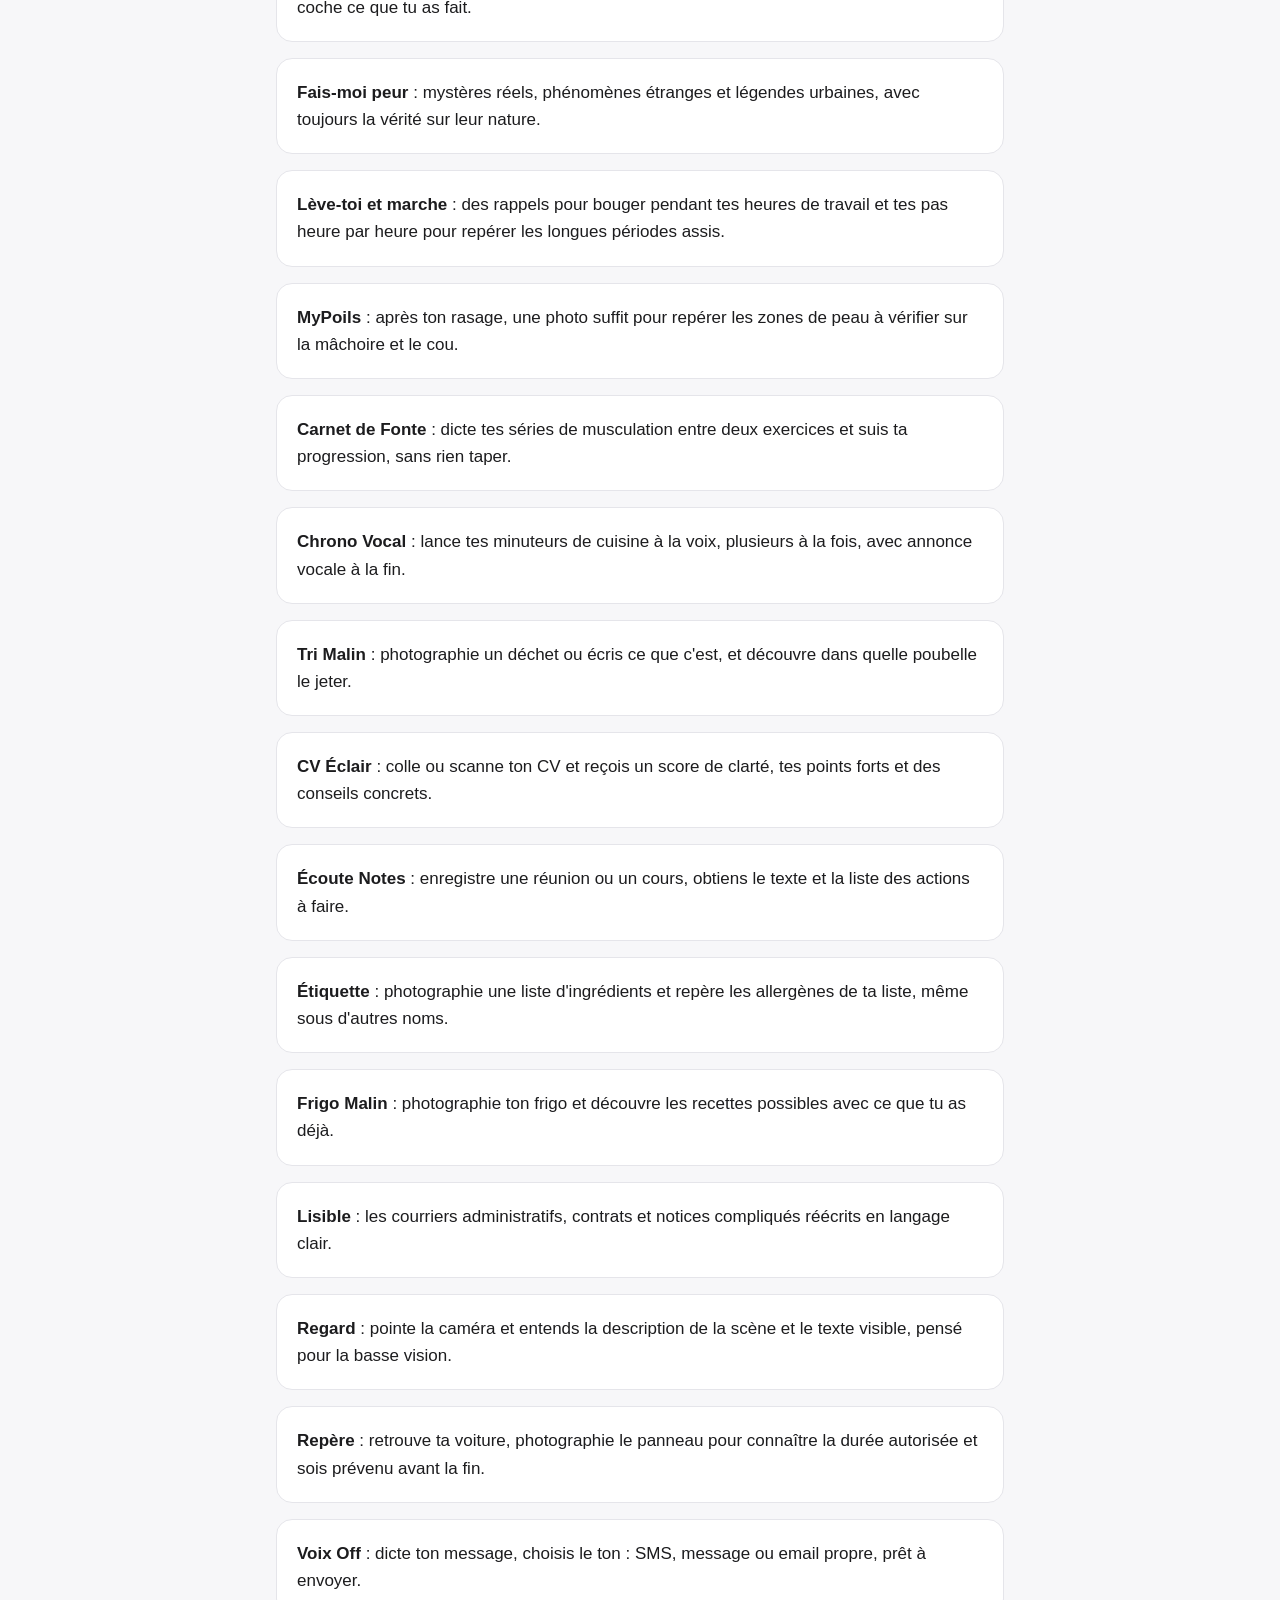
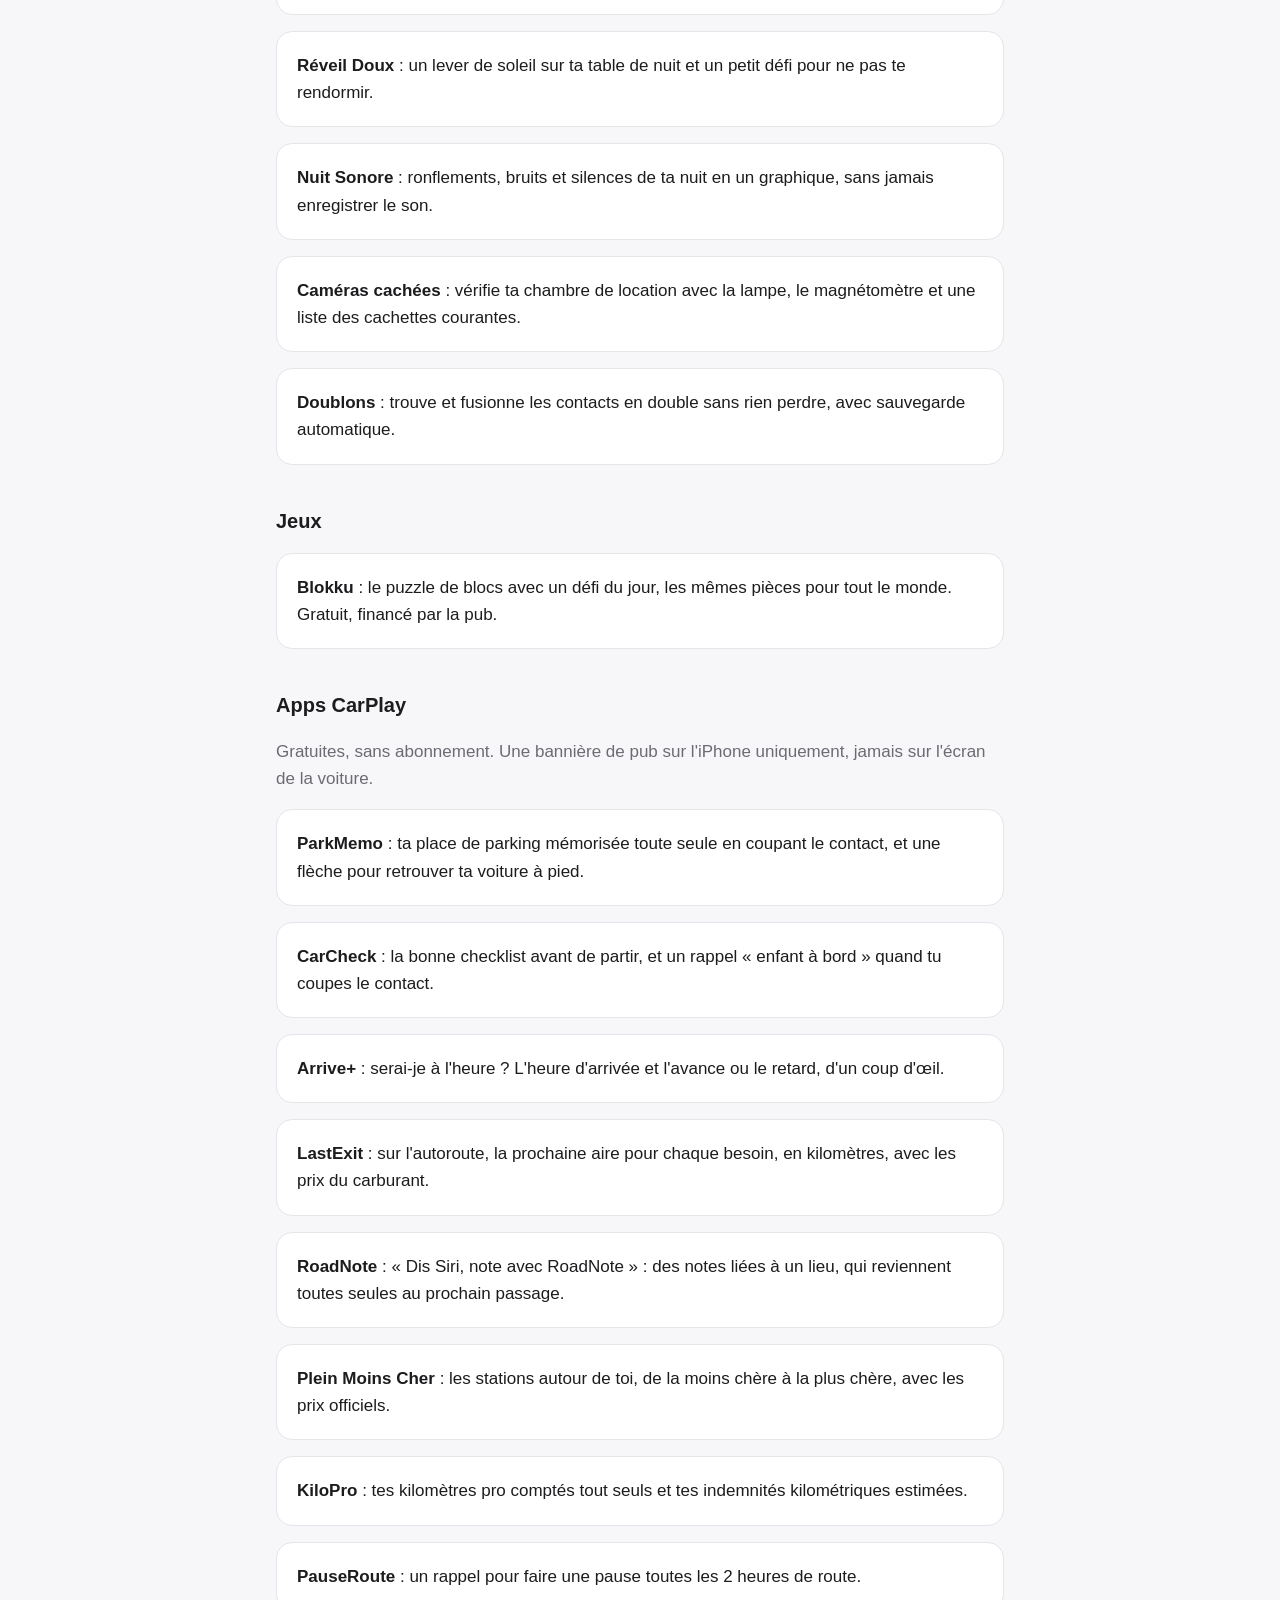
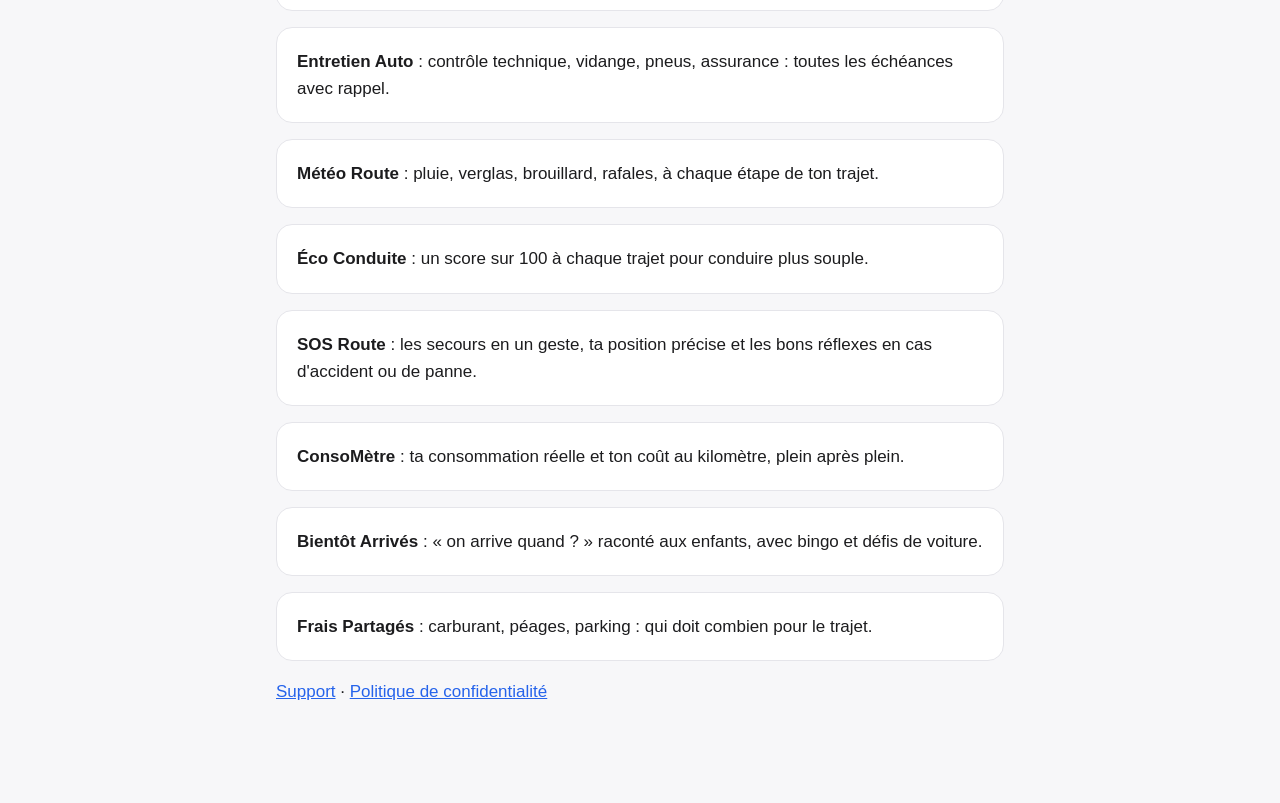
==== commit 108554a4: "update site" ====
--- a/index.html
+++ b/index.html
@@ -63,6 +63,9 @@
     <div class="card"><strong>Caméras cachées</strong> : vérifie ta chambre de location avec la lampe, le magnétomètre et une liste des cachettes courantes.</div>
     <div class="card"><strong>Doublons</strong> : trouve et fusionne les contacts en double sans rien perdre, avec sauvegarde automatique.</div>
 
+    <h2>Jeux</h2>
+    <div class="card"><strong>Blokku</strong> : le puzzle de blocs avec un défi du jour, les mêmes pièces pour tout le monde. Gratuit, financé par la pub.</div>
+
     <h2>Apps CarPlay</h2>
     <p class="muted">Gratuites, sans abonnement. Une bannière de pub sur l'iPhone uniquement, jamais sur l'écran de la voiture.</p>
     <div class="card"><strong>ParkMemo</strong> : ta place de parking mémorisée toute seule en coupant le contact, et une flèche pour retrouver ta voiture à pied.</div>
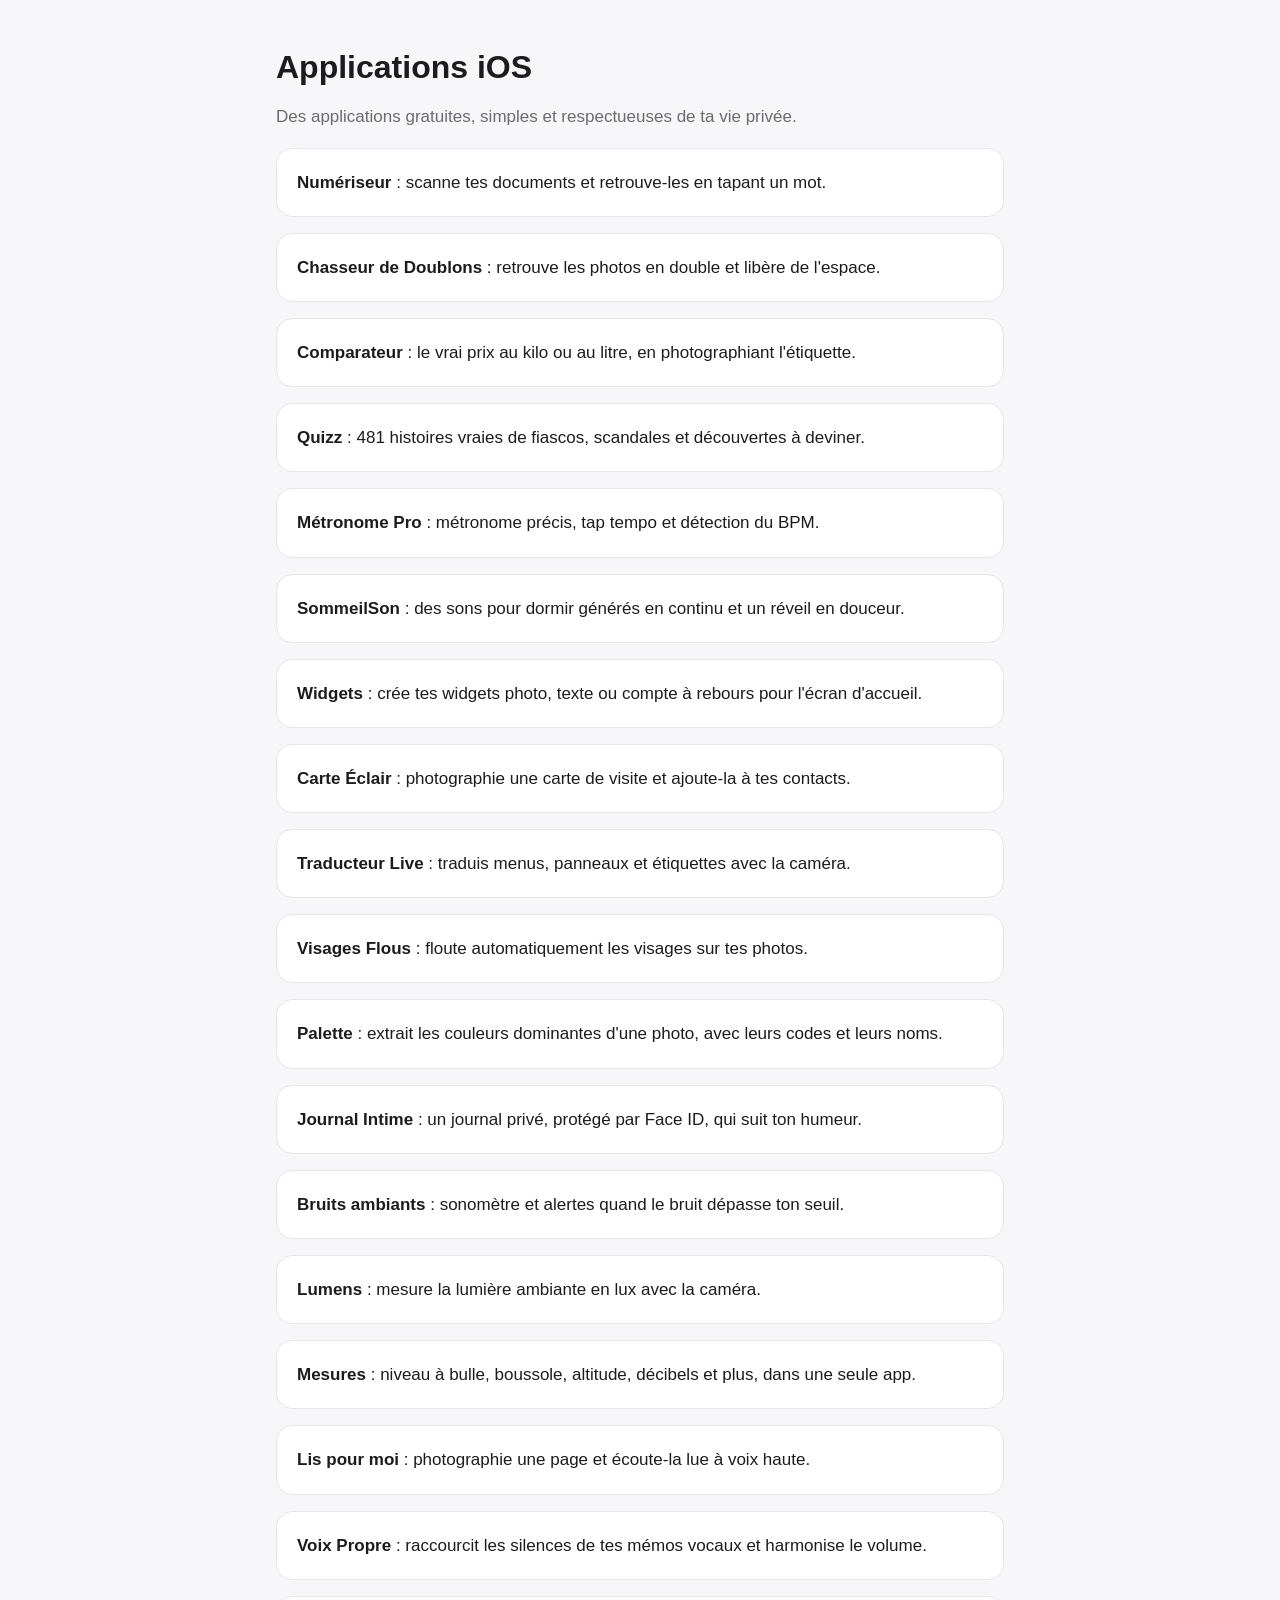
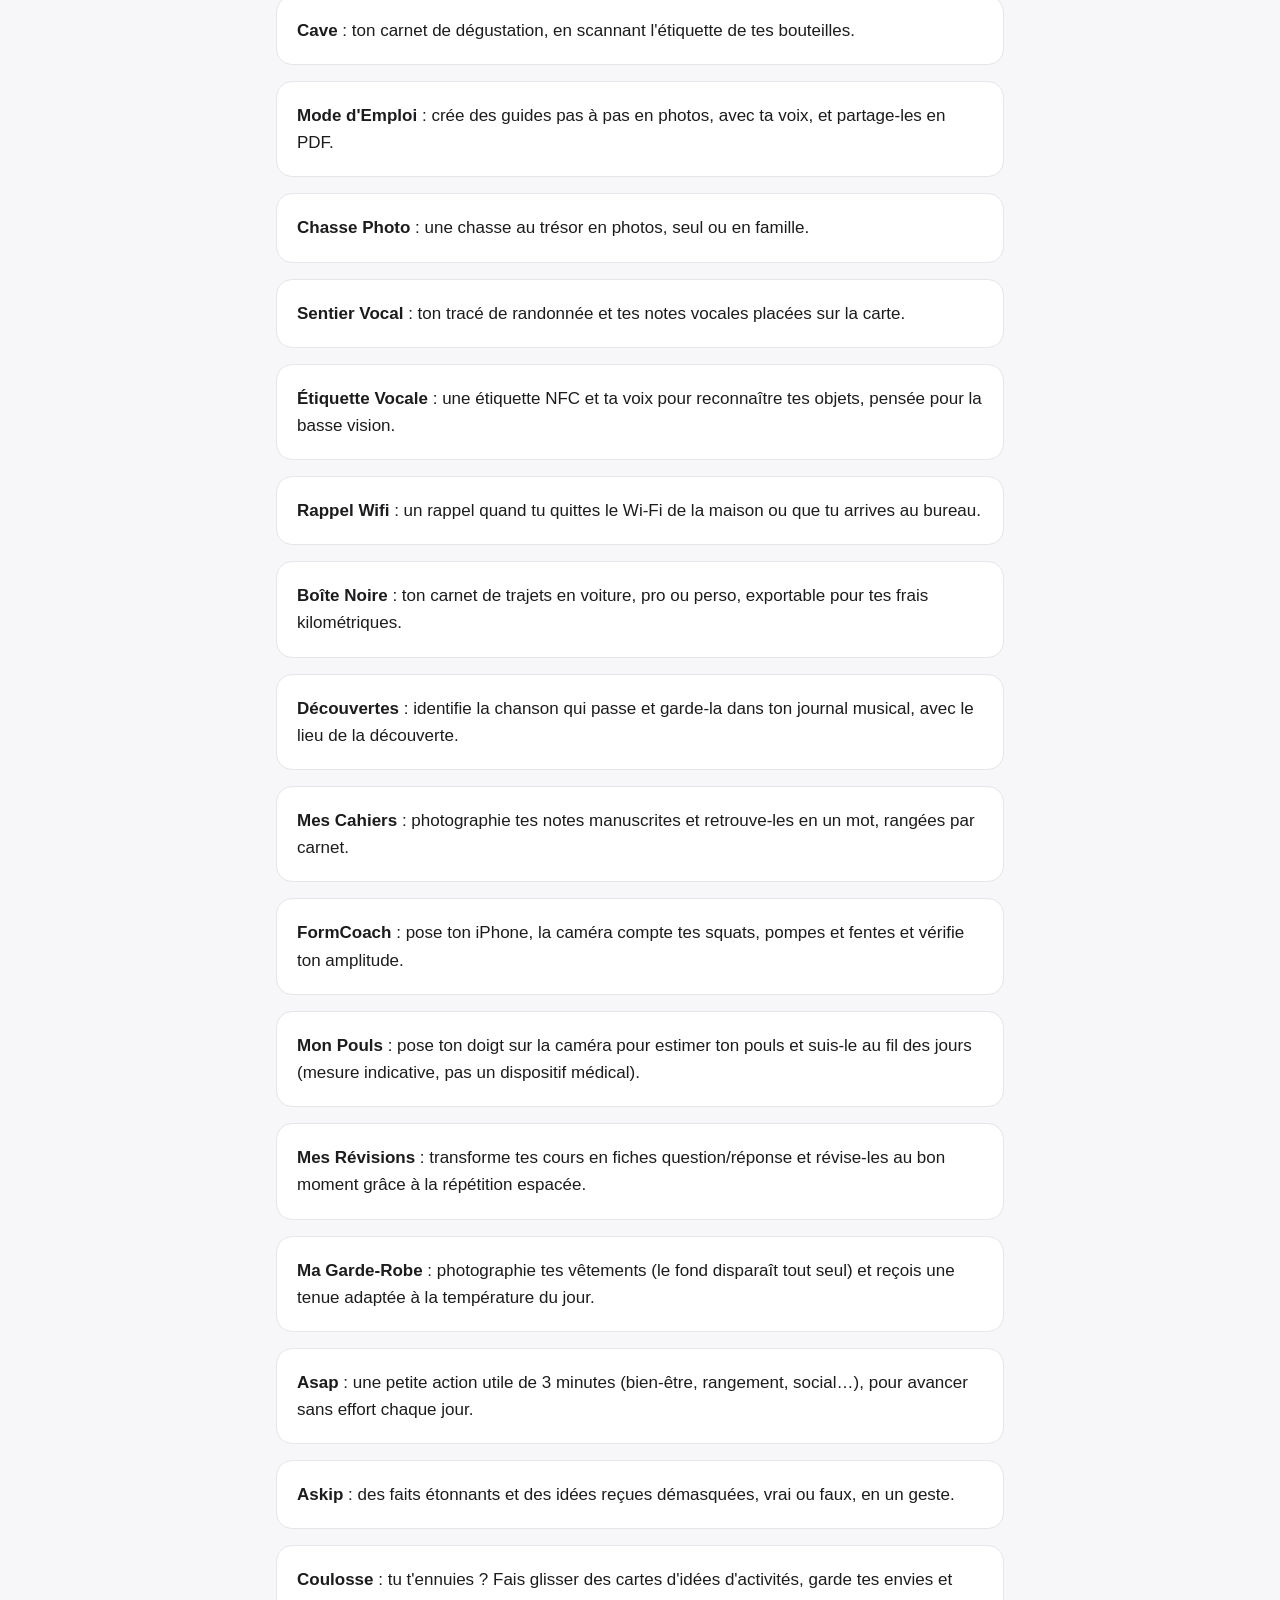
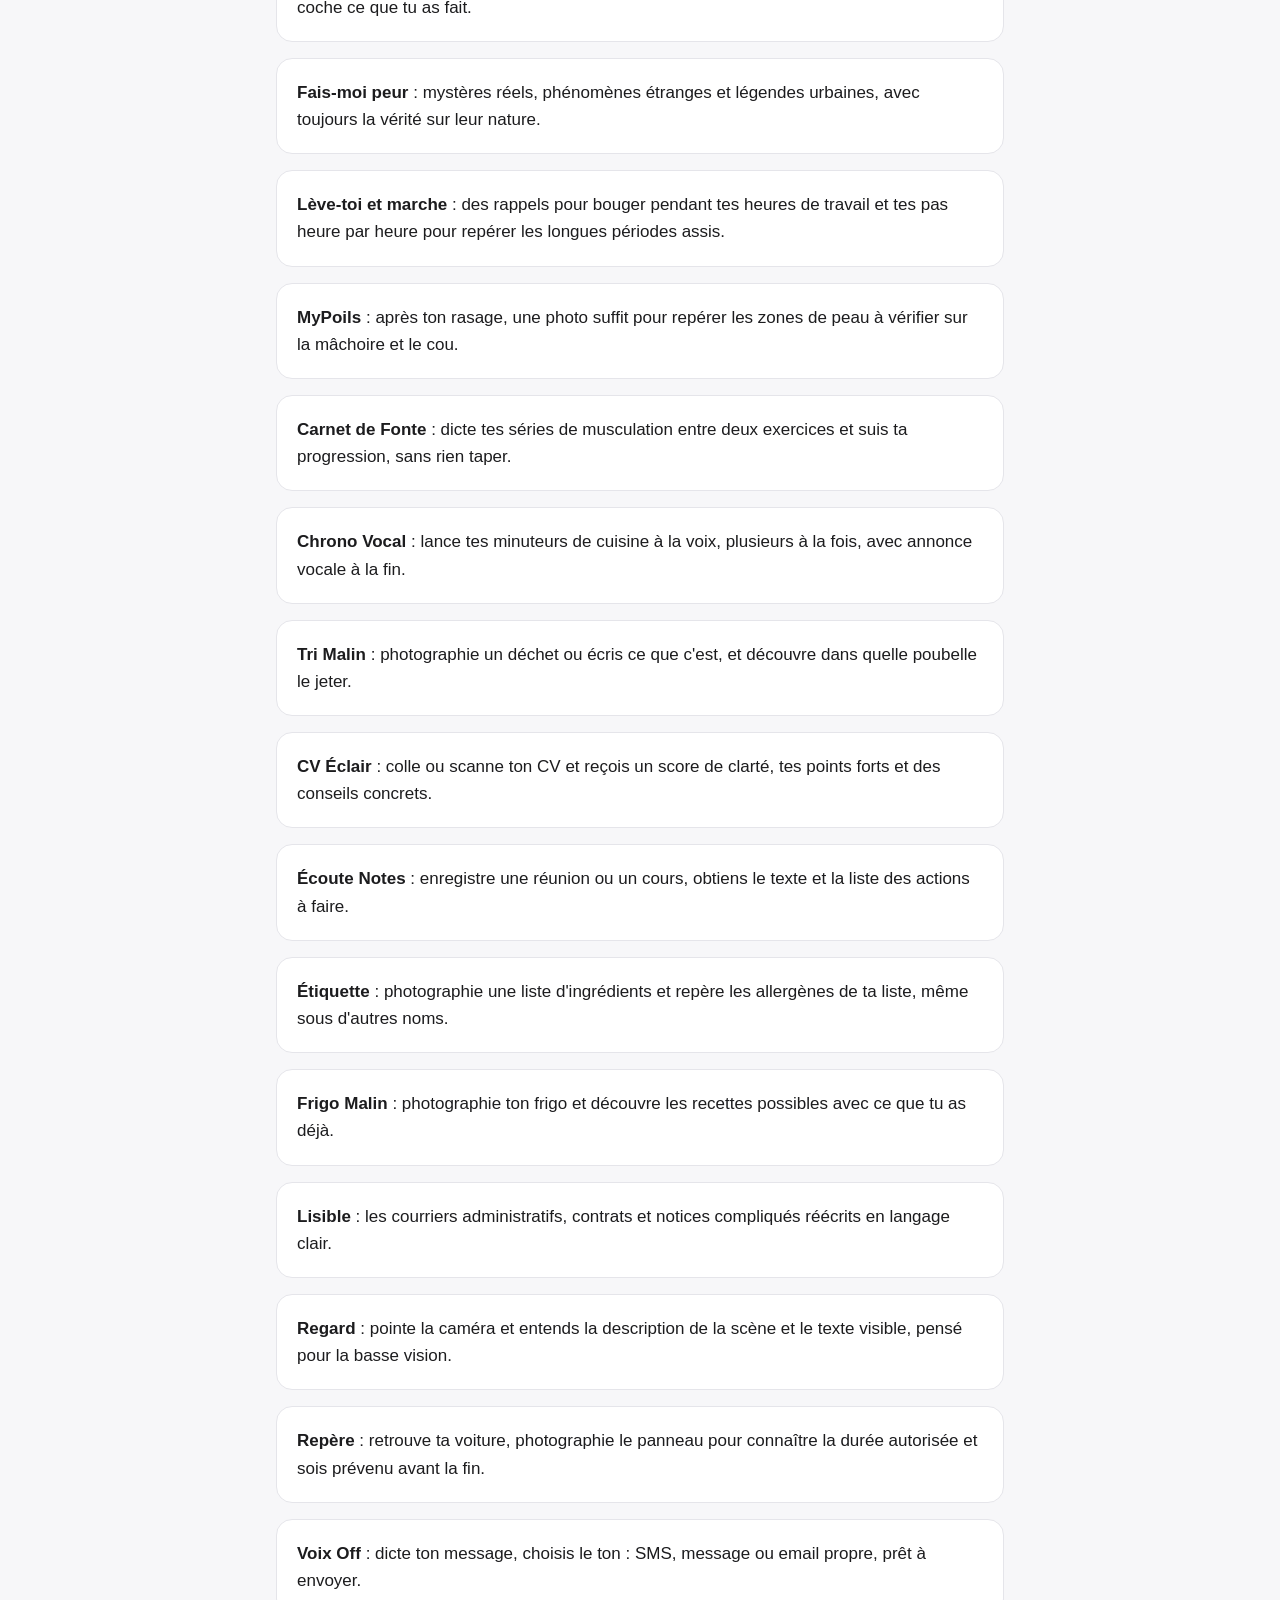
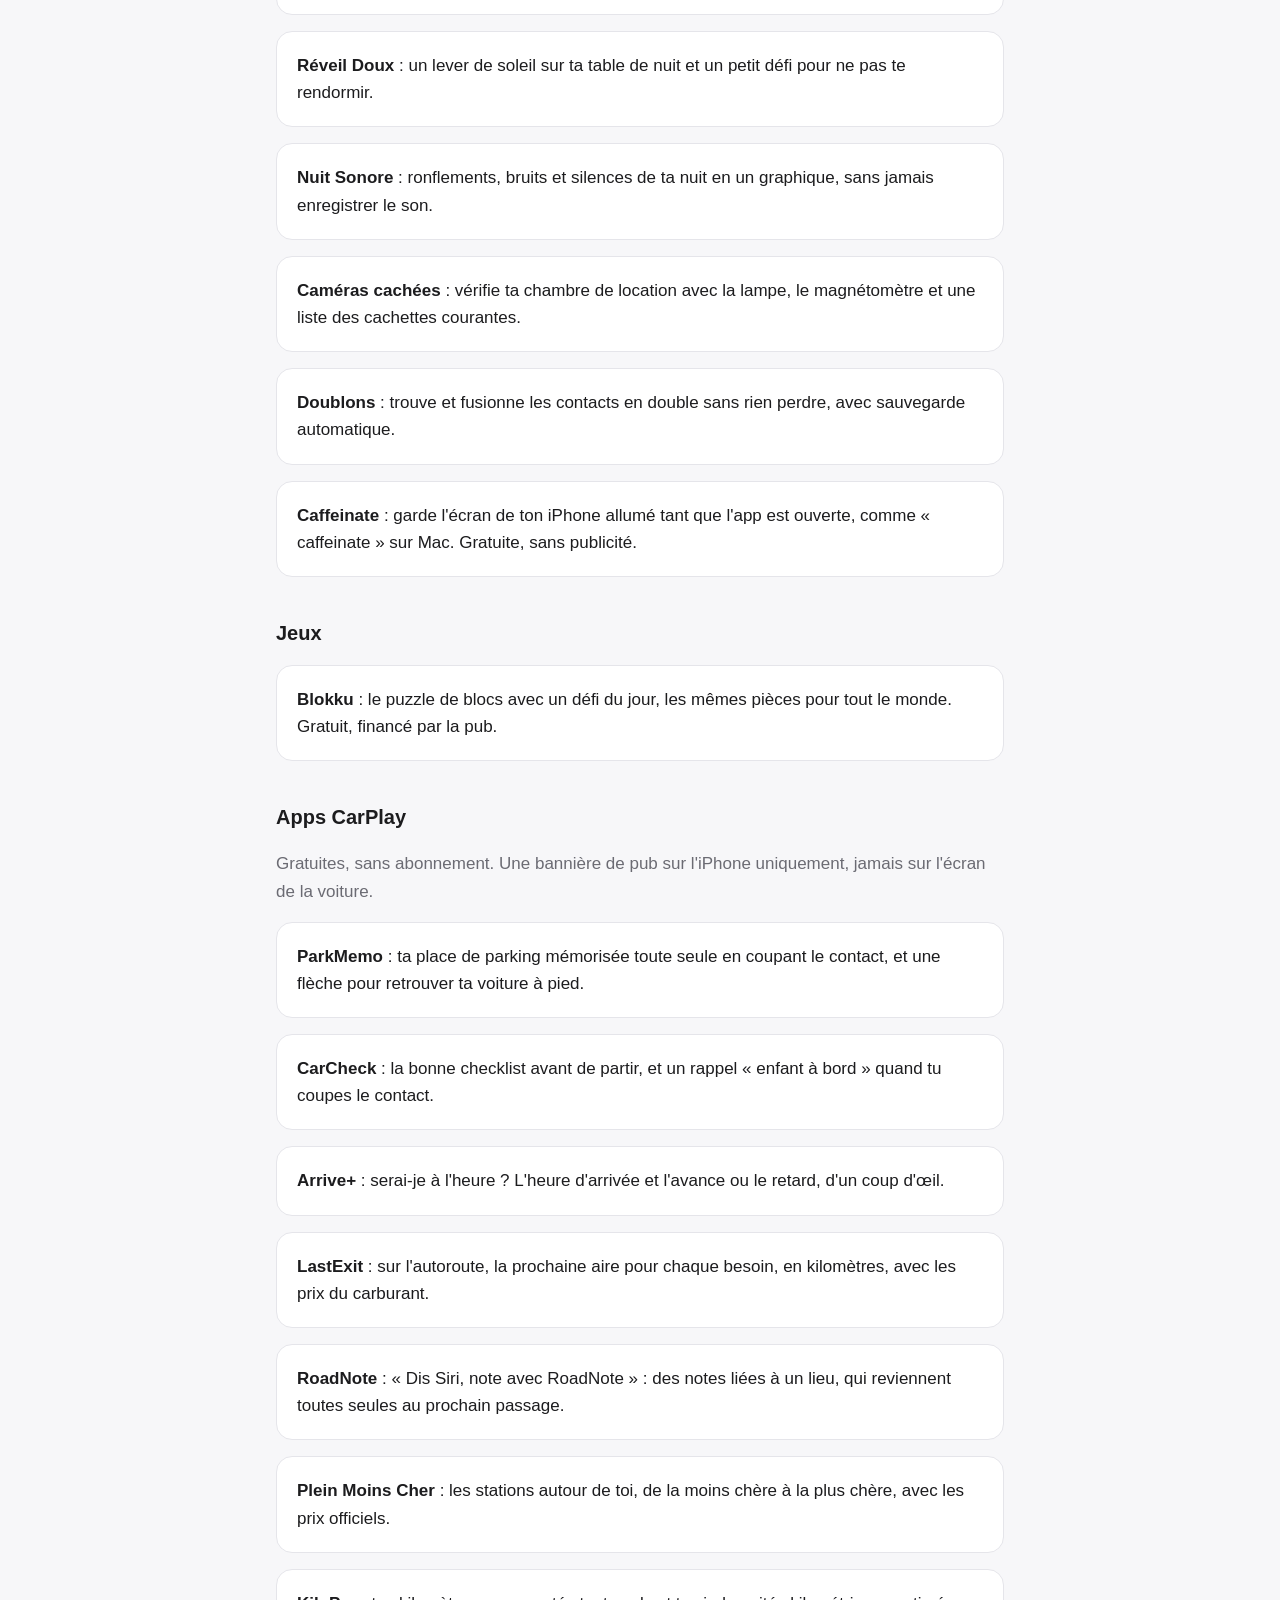
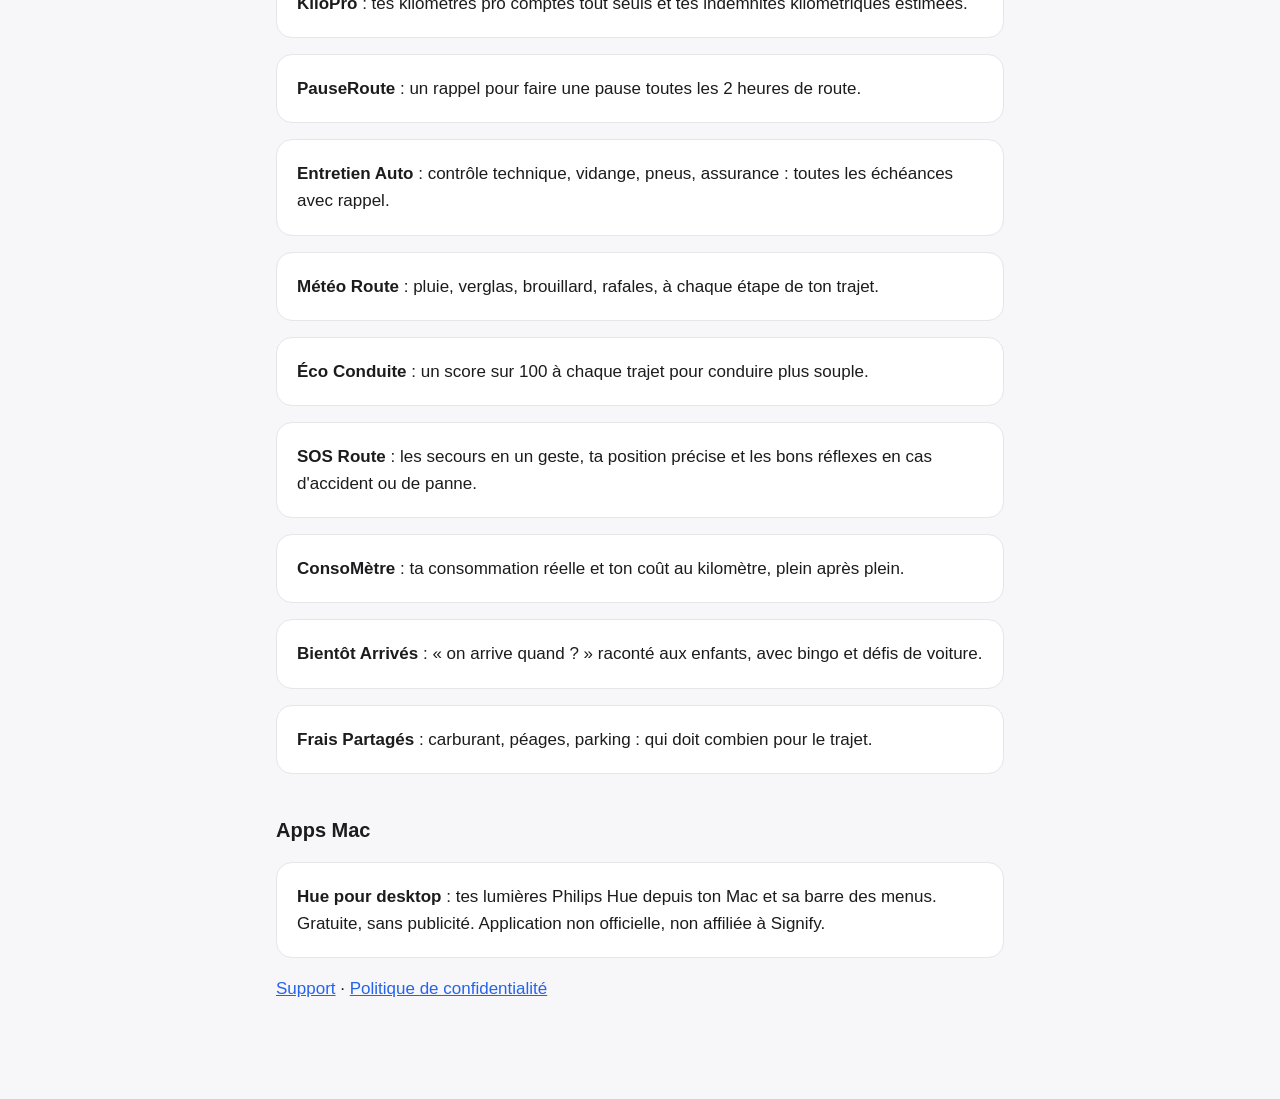
==== commit 291258a6: "wip" ====
--- a/index.html
+++ b/index.html
@@ -62,6 +62,7 @@
     <div class="card"><strong>Nuit Sonore</strong> : ronflements, bruits et silences de ta nuit en un graphique, sans jamais enregistrer le son.</div>
     <div class="card"><strong>Caméras cachées</strong> : vérifie ta chambre de location avec la lampe, le magnétomètre et une liste des cachettes courantes.</div>
     <div class="card"><strong>Doublons</strong> : trouve et fusionne les contacts en double sans rien perdre, avec sauvegarde automatique.</div>
+    <div class="card"><strong>Caffeinate</strong> : garde l'écran de ton iPhone allumé tant que l'app est ouverte, comme « caffeinate » sur Mac. Gratuite, sans publicité.</div>
 
     <h2>Jeux</h2>
     <div class="card"><strong>Blokku</strong> : le puzzle de blocs avec un défi du jour, les mêmes pièces pour tout le monde. Gratuit, financé par la pub.</div>
@@ -84,6 +85,9 @@
     <div class="card"><strong>Bientôt Arrivés</strong> : « on arrive quand ? » raconté aux enfants, avec bingo et défis de voiture.</div>
     <div class="card"><strong>Frais Partagés</strong> : carburant, péages, parking : qui doit combien pour le trajet.</div>
 
+    <h2>Apps Mac</h2>
+    <div class="card"><strong>Hue pour desktop</strong> : tes lumières Philips Hue depuis ton Mac et sa barre des menus. Gratuite, sans publicité. Application non officielle, non affiliée à Signify.</div>
+
     <p><a href="support.html">Support</a> · <a href="confidentialite.html">Politique de confidentialité</a></p>
   </main>
 </body>
